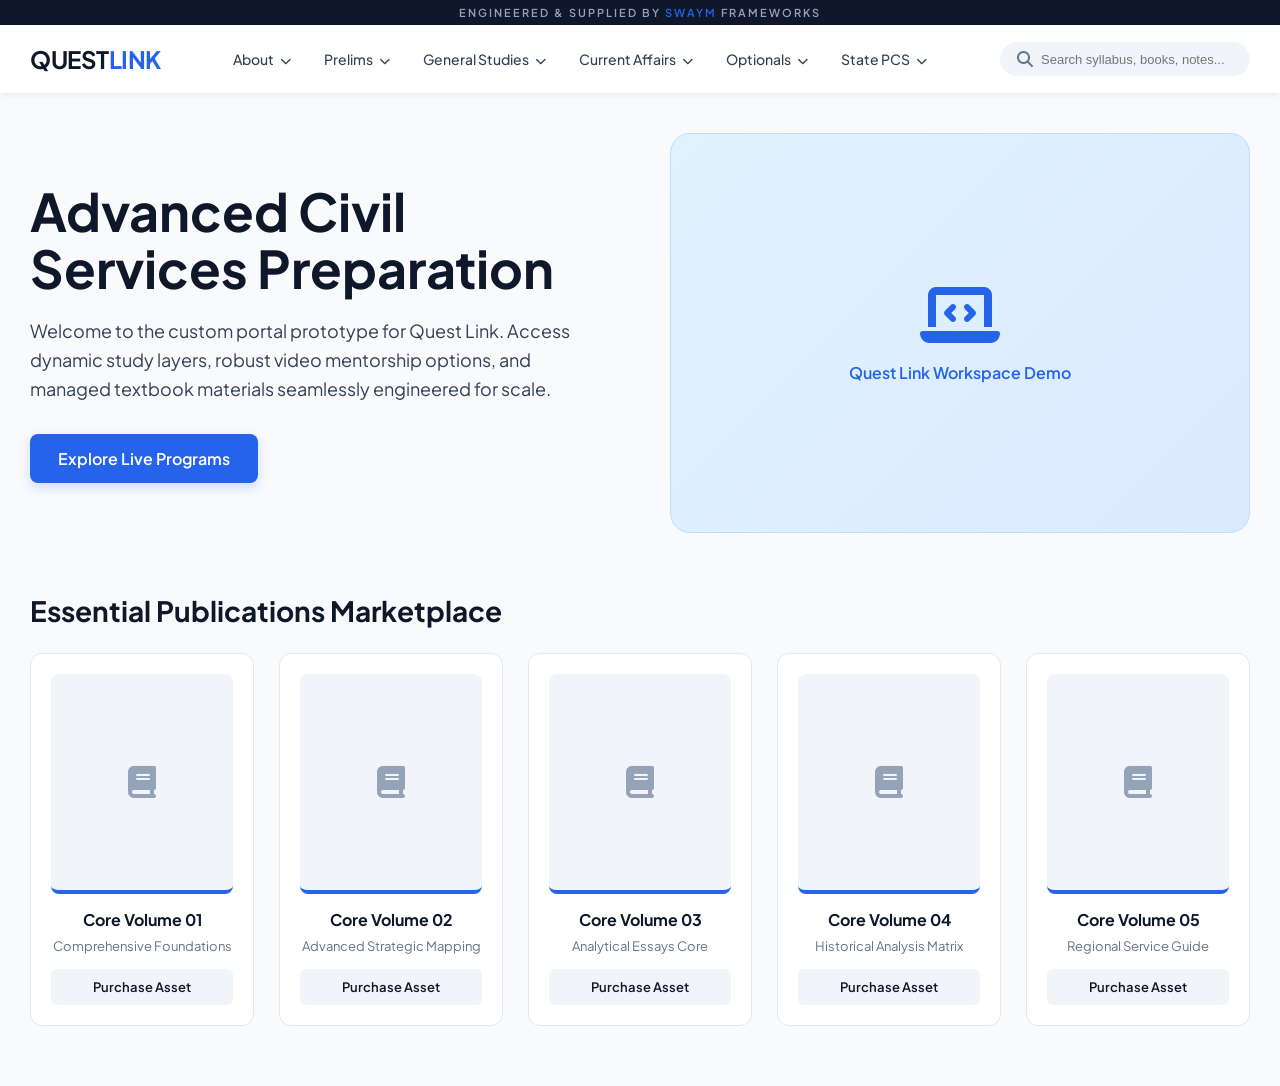
==== index.html @ db7b1d93 "Rename index.html.html to index.html" ====
<!DOCTYPE html>
<html lang="en">
<head>
<meta charset="UTF-8">
<meta name="viewport" content="width=device-width, initial-scale=1.0">
<title>Quest Link - Interactive Live Demo</title>
<link href="https://fonts.googleapis.com/css2?family=Plus+Jakarta+Sans:wght@400;500;600;700&display=swap" rel="stylesheet">
<link rel="stylesheet" href="https://cdnjs.cloudflare.com/ajax/libs/font-awesome/6.5.1/css/all.min.css">
<style>

        /* CORE RESET & THEMING */

        * { box-sizing: border-box; margin: 0; padding: 0; }

        :root {

            --primary: #2563eb;

            --primary-dark: #1d4ed8;

            --slate-900: #0f172a;

            --slate-700: #334155;

            --slate-100: #f1f5f9;

            --white: #ffffff;

        }

        body {

            font-family: 'Plus Jakarta Sans', sans-serif;

            background-color: #f8fafc;

            color: var(--slate-700);

            min-height: 100vh;

        }

        /* TOP AGENCY WATERMARK */

        .agency-badge {

            background-color: var(--slate-900);

            color: #94a3b8;

            font-size: 11px;

            text-align: center;

            padding: 6px 0;

            letter-spacing: 2px;

            text-transform: uppercase;

            font-weight: 600;

        }

        .agency-badge span { color: var(--primary); }

        /* HEADER & NAVIGATION */

        header {

            background-color: var(--white);

            box-shadow: 0 4px 6px -1px rgba(0,0,0,0.05);

            position: sticky;

            top: 0;

            z-index: 1000;

        }

        .header-main {

            max-width: 1400px;

            margin: 0 auto;

            padding: 15px 30px;

            display: flex;

            align-items: center;

            justify-content: space-between;

        }

        .logo {

            font-size: 24px;

            font-weight: 700;

            color: var(--slate-900);

            letter-spacing: -0.5px;

        }

        .logo span { color: var(--primary); }

        /* DROPDOWN NAVIGATION MENU */

        nav { display: flex; gap: 5px; }

        .nav-item {

            position: relative;

            padding: 10px 14px;

            cursor: pointer;

            font-weight: 500;

            font-size: 14px;

            color: var(--slate-700);

            border-radius: 6px;

            transition: all 0.2s;

        }

        .nav-item:hover {

            background-color: var(--slate-100);

            color: var(--primary);

        }

        .nav-item i { font-size: 11px; margin-left: 4px; }

        /* Dropdown Box */

        .dropdown {

            position: absolute;

            top: 100%;

            left: 0;

            background-color: var(--white);

            border: 1px solid #e2e8f0;

            border-radius: 8px;

            box-shadow: 0 10px 15px -3px rgba(0,0,0,0.1);

            min-width: 220px;

            padding: 10px 0;

            display: none;

            opacity: 0;

            transform: translateY(10px);

            transition: opacity 0.2s, transform 0.2s;

        }

        .nav-item:hover .dropdown {

            display: block;

            opacity: 1;

            transform: translateY(0);

        }

        .dropdown a {

            display: block;

            padding: 8px 20px;

            color: var(--slate-700);

            text-decoration: none;

            font-size: 13.5px;

            transition: background 0.2s;

        }

        .dropdown a:hover {

            background-color: var(--slate-100);

            color: var(--primary);

        }

        /* HEAD SEARCH BAR */

        .search-box {

            display: flex;

            align-items: center;

            background-color: var(--slate-100);

            padding: 8px 16px;

            border-radius: 20px;

            width: 250px;

            border: 1px solid transparent;

            transition: all 0.2s;

        }

        .search-box:focus-within {

            background-color: var(--white);

            border-color: var(--primary);

            box-shadow: 0 0 0 3px rgba(37,99,235,0.1);

        }

        .search-box input {

            border: none;

            background: transparent;

            outline: none;

            width: 100%;

            font-size: 13px;

            margin-left: 8px;

        }

        /* HERO EXPLORATION SECTION */

        .hero {

            max-width: 1400px;

            margin: 40px auto;

            padding: 0 30px;

            display: grid;

            grid-template-columns: 1fr 1fr;

            gap: 60px;

            align-items: center;

        }

        .hero-text h1 {

            font-size: 52px;

            color: var(--slate-900);

            line-height: 1.1;

            margin-bottom: 20px;

        }

        .hero-text p {

            font-size: 18px;

            line-height: 1.6;

            margin-bottom: 30px;

        }

        .cta-btn {

            display: inline-block;

            background-color: var(--primary);

            color: var(--white);

            padding: 14px 28px;

            border-radius: 8px;

            text-decoration: none;

            font-weight: 600;

            box-shadow: 0 4px 12px rgba(37,99,235,0.2);

            transition: all 0.2s;

        }

        .cta-btn:hover {

            background-color: var(--primary-dark);

            transform: translateY(-2px);

        }

        .hero-visual {

            background: linear-gradient(135deg, #e0f2fe 0%, #dbeafe 100%);

            height: 400px;

            border-radius: 20px;

            display: flex;

            align-items: center;

            justify-content: center;

            border: 1px solid #bfdbfe;

        }

        /* BOOKS INVENTORY GRID */

        .section-title {

            max-width: 1400px;

            margin: 60px auto 25px auto;

            padding: 0 30px;

            font-size: 28px;

            color: var(--slate-900);

        }

        .books-grid {

            max-width: 1400px;

            margin: 0 auto 60px auto;

            padding: 0 30px;

            display: grid;

            grid-template-columns: repeat(5, 1fr);

            gap: 25px;

        }

        .book-card {

            background-color: var(--white);

            border: 1px solid #e2e8f0;

            border-radius: 12px;

            padding: 20px;

            text-align: center;

            transition: transform 0.2s, box-shadow 0.2s;

        }

        .book-card:hover {

            transform: translateY(-5px);

            box-shadow: 0 10px 20px rgba(0,0,0,0.05);

        }

        .book-cover-placeholder {

            background-color: var(--slate-100);

            height: 220px;

            border-radius: 8px;

            margin-bottom: 15px;

            display: flex;

            align-items: center;

            justify-content: center;

            color: #94a3b8;

            font-size: 32px;

            border-bottom: 4px solid var(--primary);

        }

        .book-card h3 { font-size: 16px; color: var(--slate-900); margin-bottom: 8px; }

        .book-card p { font-size: 13px; color: #64748b; margin-bottom: 15px; }

        .buy-btn {

            display: block;

            width: 100%;

            background-color: var(--slate-100);

            color: var(--slate-900);

            padding: 10px 0;

            border-radius: 6px;

            text-decoration: none;

            font-weight: 600;

            font-size: 13px;

            transition: all 0.2s;

        }

        .buy-btn:hover {

            background-color: var(--primary);

            color: var(--white);

        }
</style>
</head>
<body>
<div class="agency-badge">Engineered & Supplied by <span>SWAYM</span> Frameworks</div>
<header>
<div class="header-main">
<div class="logo">QUEST<span>LINK</span></div>
<nav>
<div class="nav-item">About <i class="fa-solid fa-chevron-down"></i>
<div class="dropdown">
<a href="#">Philosophy</a>
<a href="#">Vision</a>
<a href="#">Our Team</a>
<a href="#">Careers</a>
</div>
</div>
<div class="nav-item">Prelims <i class="fa-solid fa-chevron-down"></i>
<div class="dropdown">
<a href="#">Syllabus & Strategy</a>
<a href="#">Indian Polity</a>
<a href="#">Indian Economy</a>
<a href="#">Indian History</a>
<a href="#">Art & Culture</a>
</div>
</div>
<div class="nav-item">General Studies <i class="fa-solid fa-chevron-down"></i>
<div class="dropdown">
<a href="#">Syllabus Map</a>
<a href="#">GS Paper 1</a>
<a href="#">GS Paper 2</a>
<a href="#">GS Paper 3</a>
<a href="#">GS Paper 4</a>
</div>
</div>
<div class="nav-item">Current Affairs <i class="fa-solid fa-chevron-down"></i>
<div class="dropdown">
<a href="#">The Examined Perspective</a>
</div>
</div>
<div class="nav-item">Optionals <i class="fa-solid fa-chevron-down"></i>
<div class="dropdown">
<a href="#">PSIR Module</a>
</div>
</div>
<div class="nav-item">State PCS <i class="fa-solid fa-chevron-down"></i>
<div class="dropdown">
<a href="#">Bihar Special</a>
</div>
</div>
</nav>
<div class="search-box">
<i class="fa-solid fa-magnifying-glass" style="color: #64748b;"></i>
<input type="text" placeholder="Search syllabus, books, notes...">
</div>
</div>
</header>
<section class="hero">
<div class="hero-text">
<h1>Advanced Civil Services Preparation</h1>
<p>Welcome to the custom portal prototype for Quest Link. Access dynamic study layers, robust video mentorship options, and managed textbook materials seamlessly engineered for scale.</p>
<a href="#" class="cta-btn">Explore Live Programs</a>
</div>
<div class="hero-visual">
<div style="text-align: center; color: var(--primary);">
<i class="fa-solid fa-laptop-code" style="font-size: 64px; margin-bottom: 15px;"></i>
<p style="font-weight: 600; font-size: 16px;">Quest Link Workspace Demo</p>
</div>
</div>
</section>
<h2 class="section-title">Essential Publications Marketplace</h2>
<section class="books-grid">
<div class="book-card">
<div class="book-cover-placeholder"><i class="fa-solid fa-book"></i></div>
<h3>Core Volume 01</h3>
<p>Comprehensive Foundations</p>
<a href="#" class="buy-btn">Purchase Asset</a>
</div>
<div class="book-card">
<div class="book-cover-placeholder"><i class="fa-solid fa-book"></i></div>
<h3>Core Volume 02</h3>
<p>Advanced Strategic Mapping</p>
<a href="#" class="buy-btn">Purchase Asset</a>
</div>
<div class="book-card">
<div class="book-cover-placeholder"><i class="fa-solid fa-book"></i></div>
<h3>Core Volume 03</h3>
<p>Analytical Essays Core</p>
<a href="#" class="buy-btn">Purchase Asset</a>
</div>
<div class="book-card">
<div class="book-cover-placeholder"><i class="fa-solid fa-book"></i></div>
<h3>Core Volume 04</h3>
<p>Historical Analysis Matrix</p>
<a href="#" class="buy-btn">Purchase Asset</a>
</div>
<div class="book-card">
<div class="book-cover-placeholder"><i class="fa-solid fa-book"></i></div>
<h3>Core Volume 05</h3>
<p>Regional Service Guide</p>
<a href="#" class="buy-btn">Purchase Asset</a>
</div>
</section>
</body>
</html>
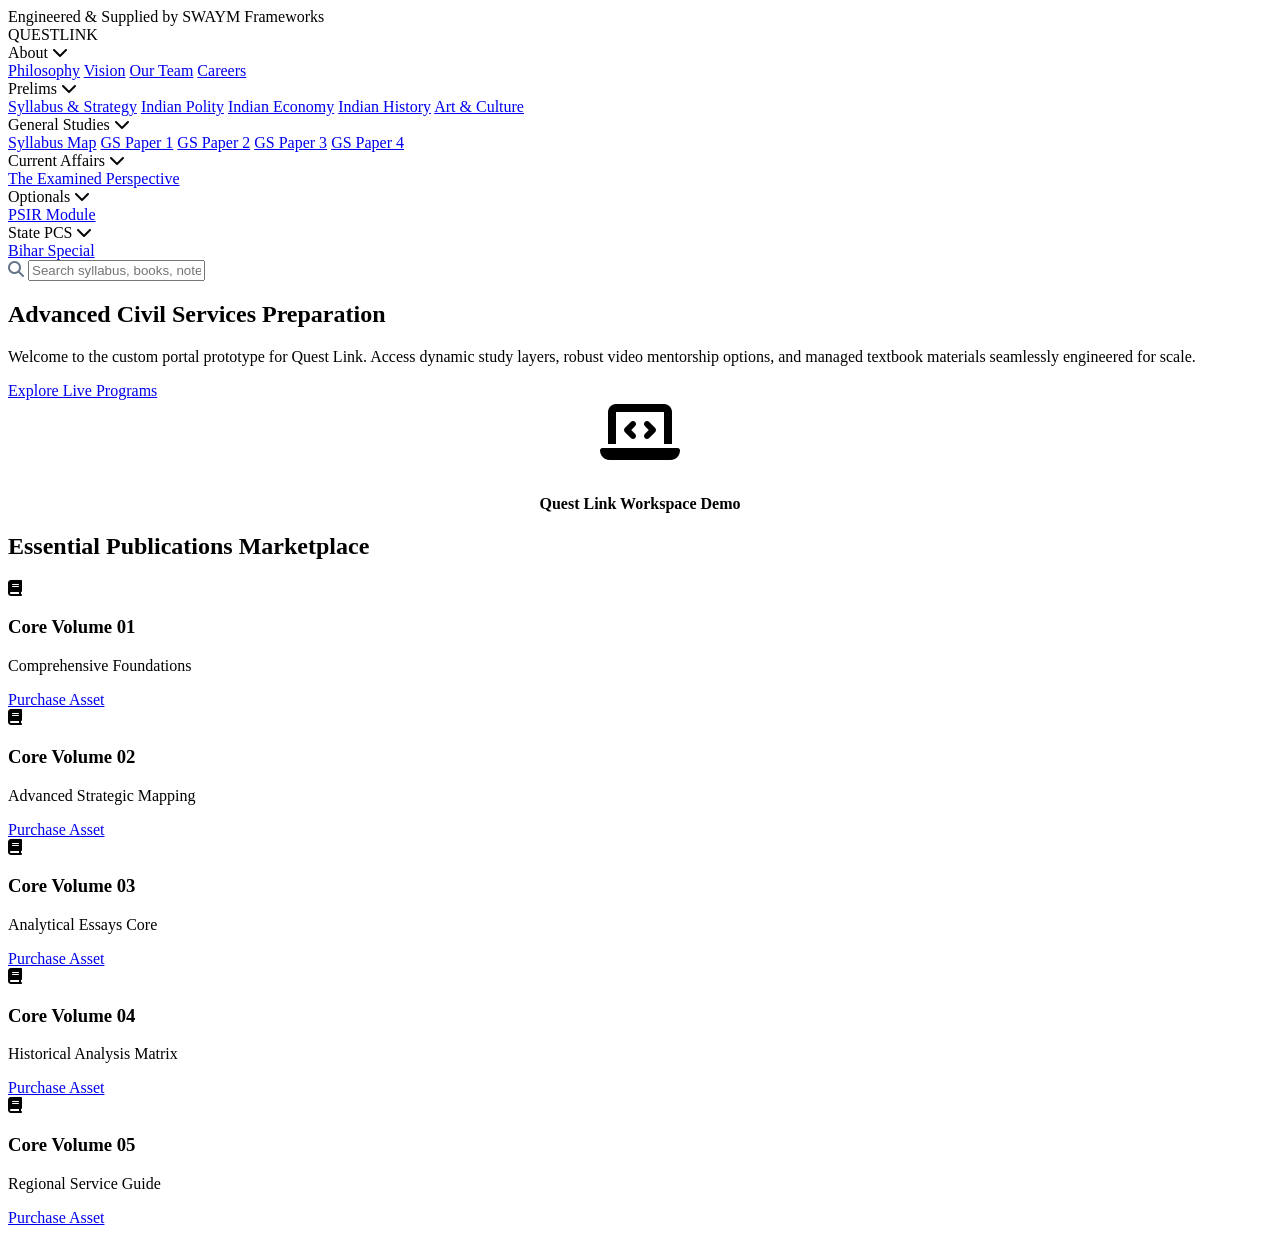
==== commit 6545f9fb: "Update index.html" ====
--- a/index.html
+++ b/index.html
@@ -1,569 +1,119 @@
 <!DOCTYPE html>
 <html lang="en">
 <head>
-<meta charset="UTF-8">
-<meta name="viewport" content="width=device-width, initial-scale=1.0">
-<title>Quest Link - Interactive Live Demo</title>
-<link href="https://fonts.googleapis.com/css2?family=Plus+Jakarta+Sans:wght@400;500;600;700&display=swap" rel="stylesheet">
-<link rel="stylesheet" href="https://cdnjs.cloudflare.com/ajax/libs/font-awesome/6.5.1/css/all.min.css">
-<style>
-
-        /* CORE RESET & THEMING */
-
-        * { box-sizing: border-box; margin: 0; padding: 0; }
-
-        :root {
-
-            --primary: #2563eb;
-
-            --primary-dark: #1d4ed8;
-
-            --slate-900: #0f172a;
-
-            --slate-700: #334155;
-
-            --slate-100: #f1f5f9;
-
-            --white: #ffffff;
-
-        }
-
-        body {
-
-            font-family: 'Plus Jakarta Sans', sans-serif;
-
-            background-color: #f8fafc;
-
-            color: var(--slate-700);
-
-            min-height: 100vh;
-
-        }
-
-        /* TOP AGENCY WATERMARK */
-
-        .agency-badge {
-
-            background-color: var(--slate-900);
-
-            color: #94a3b8;
-
-            font-size: 11px;
-
-            text-align: center;
-
-            padding: 6px 0;
-
-            letter-spacing: 2px;
-
-            text-transform: uppercase;
-
-            font-weight: 600;
-
-        }
-
-        .agency-badge span { color: var(--primary); }
-
-        /* HEADER & NAVIGATION */
-
-        header {
-
-            background-color: var(--white);
-
-            box-shadow: 0 4px 6px -1px rgba(0,0,0,0.05);
-
-            position: sticky;
-
-            top: 0;
-
-            z-index: 1000;
-
-        }
-
-        .header-main {
-
-            max-width: 1400px;
-
-            margin: 0 auto;
-
-            padding: 15px 30px;
-
-            display: flex;
-
-            align-items: center;
-
-            justify-content: space-between;
-
-        }
-
-        .logo {
-
-            font-size: 24px;
-
-            font-weight: 700;
-
-            color: var(--slate-900);
-
-            letter-spacing: -0.5px;
-
-        }
-
-        .logo span { color: var(--primary); }
-
-        /* DROPDOWN NAVIGATION MENU */
-
-        nav { display: flex; gap: 5px; }
-
-        .nav-item {
-
-            position: relative;
-
-            padding: 10px 14px;
-
-            cursor: pointer;
-
-            font-weight: 500;
-
-            font-size: 14px;
-
-            color: var(--slate-700);
-
-            border-radius: 6px;
-
-            transition: all 0.2s;
-
-        }
-
-        .nav-item:hover {
-
-            background-color: var(--slate-100);
-
-            color: var(--primary);
-
-        }
-
-        .nav-item i { font-size: 11px; margin-left: 4px; }
-
-        /* Dropdown Box */
-
-        .dropdown {
-
-            position: absolute;
-
-            top: 100%;
-
-            left: 0;
-
-            background-color: var(--white);
-
-            border: 1px solid #e2e8f0;
-
-            border-radius: 8px;
-
-            box-shadow: 0 10px 15px -3px rgba(0,0,0,0.1);
-
-            min-width: 220px;
-
-            padding: 10px 0;
-
-            display: none;
-
-            opacity: 0;
-
-            transform: translateY(10px);
-
-            transition: opacity 0.2s, transform 0.2s;
-
-        }
-
-        .nav-item:hover .dropdown {
-
-            display: block;
-
-            opacity: 1;
-
-            transform: translateY(0);
-
-        }
-
-        .dropdown a {
-
-            display: block;
-
-            padding: 8px 20px;
-
-            color: var(--slate-700);
-
-            text-decoration: none;
-
-            font-size: 13.5px;
-
-            transition: background 0.2s;
-
-        }
-
-        .dropdown a:hover {
-
-            background-color: var(--slate-100);
-
-            color: var(--primary);
-
-        }
-
-        /* HEAD SEARCH BAR */
-
-        .search-box {
-
-            display: flex;
-
-            align-items: center;
-
-            background-color: var(--slate-100);
-
-            padding: 8px 16px;
-
-            border-radius: 20px;
-
-            width: 250px;
-
-            border: 1px solid transparent;
-
-            transition: all 0.2s;
-
-        }
-
-        .search-box:focus-within {
-
-            background-color: var(--white);
-
-            border-color: var(--primary);
-
-            box-shadow: 0 0 0 3px rgba(37,99,235,0.1);
-
-        }
-
-        .search-box input {
-
-            border: none;
-
-            background: transparent;
-
-            outline: none;
-
-            width: 100%;
-
-            font-size: 13px;
-
-            margin-left: 8px;
-
-        }
-
-        /* HERO EXPLORATION SECTION */
-
-        .hero {
-
-            max-width: 1400px;
-
-            margin: 40px auto;
-
-            padding: 0 30px;
-
-            display: grid;
-
-            grid-template-columns: 1fr 1fr;
-
-            gap: 60px;
-
-            align-items: center;
-
-        }
-
-        .hero-text h1 {
-
-            font-size: 52px;
-
-            color: var(--slate-900);
-
-            line-height: 1.1;
-
-            margin-bottom: 20px;
-
-        }
-
-        .hero-text p {
-
-            font-size: 18px;
-
-            line-height: 1.6;
-
-            margin-bottom: 30px;
-
-        }
-
-        .cta-btn {
-
-            display: inline-block;
-
-            background-color: var(--primary);
-
-            color: var(--white);
-
-            padding: 14px 28px;
-
-            border-radius: 8px;
-
-            text-decoration: none;
-
-            font-weight: 600;
-
-            box-shadow: 0 4px 12px rgba(37,99,235,0.2);
-
-            transition: all 0.2s;
-
-        }
-
-        .cta-btn:hover {
-
-            background-color: var(--primary-dark);
-
-            transform: translateY(-2px);
-
-        }
-
-        .hero-visual {
-
-            background: linear-gradient(135deg, #e0f2fe 0%, #dbeafe 100%);
-
-            height: 400px;
-
-            border-radius: 20px;
-
-            display: flex;
-
-            align-items: center;
-
-            justify-content: center;
-
-            border: 1px solid #bfdbfe;
-
-        }
-
-        /* BOOKS INVENTORY GRID */
-
-        .section-title {
-
-            max-width: 1400px;
-
-            margin: 60px auto 25px auto;
-
-            padding: 0 30px;
-
-            font-size: 28px;
-
-            color: var(--slate-900);
-
-        }
-
-        .books-grid {
-
-            max-width: 1400px;
-
-            margin: 0 auto 60px auto;
-
-            padding: 0 30px;
-
-            display: grid;
-
-            grid-template-columns: repeat(5, 1fr);
-
-            gap: 25px;
-
-        }
-
-        .book-card {
-
-            background-color: var(--white);
-
-            border: 1px solid #e2e8f0;
-
-            border-radius: 12px;
-
-            padding: 20px;
-
-            text-align: center;
-
-            transition: transform 0.2s, box-shadow 0.2s;
-
-        }
-
-        .book-card:hover {
-
-            transform: translateY(-5px);
-
-            box-shadow: 0 10px 20px rgba(0,0,0,0.05);
-
-        }
-
-        .book-cover-placeholder {
-
-            background-color: var(--slate-100);
-
-            height: 220px;
-
-            border-radius: 8px;
-
-            margin-bottom: 15px;
-
-            display: flex;
-
-            align-items: center;
-
-            justify-content: center;
-
-            color: #94a3b8;
-
-            font-size: 32px;
-
-            border-bottom: 4px solid var(--primary);
-
-        }
-
-        .book-card h3 { font-size: 16px; color: var(--slate-900); margin-bottom: 8px; }
-
-        .book-card p { font-size: 13px; color: #64748b; margin-bottom: 15px; }
-
-        .buy-btn {
-
-            display: block;
-
-            width: 100%;
-
-            background-color: var(--slate-100);
-
-            color: var(--slate-900);
-
-            padding: 10px 0;
-
-            border-radius: 6px;
-
-            text-decoration: none;
-
-            font-weight: 600;
-
-            font-size: 13px;
-
-            transition: all 0.2s;
-
-        }
-
-        .buy-btn:hover {
-
-            background-color: var(--primary);
-
-            color: var(--white);
-
-        }
-</style>
+    <meta charset="UTF-8">
+    <meta name="viewport" content="width=device-width, initial-scale=1.0">
+    <title>Quest Link - Interactive Live Demo</title>
+    <link href="https://fonts.googleapis.com/css2?family=Plus+Jakarta+Sans:wght@400;500;600;700&display=swap" rel="stylesheet">
+    <link rel="stylesheet" href="https://cdnjs.cloudflare.com/ajax/libs/font-awesome/6.5.1/css/all.min.css">
+    <link rel="stylesheet" href="style.css">
 </head>
 <body>
-<div class="agency-badge">Engineered & Supplied by <span>SWAYM</span> Frameworks</div>
-<header>
-<div class="header-main">
-<div class="logo">QUEST<span>LINK</span></div>
-<nav>
-<div class="nav-item">About <i class="fa-solid fa-chevron-down"></i>
-<div class="dropdown">
-<a href="#">Philosophy</a>
-<a href="#">Vision</a>
-<a href="#">Our Team</a>
-<a href="#">Careers</a>
-</div>
-</div>
-<div class="nav-item">Prelims <i class="fa-solid fa-chevron-down"></i>
-<div class="dropdown">
-<a href="#">Syllabus & Strategy</a>
-<a href="#">Indian Polity</a>
-<a href="#">Indian Economy</a>
-<a href="#">Indian History</a>
-<a href="#">Art & Culture</a>
-</div>
-</div>
-<div class="nav-item">General Studies <i class="fa-solid fa-chevron-down"></i>
-<div class="dropdown">
-<a href="#">Syllabus Map</a>
-<a href="#">GS Paper 1</a>
-<a href="#">GS Paper 2</a>
-<a href="#">GS Paper 3</a>
-<a href="#">GS Paper 4</a>
-</div>
-</div>
-<div class="nav-item">Current Affairs <i class="fa-solid fa-chevron-down"></i>
-<div class="dropdown">
-<a href="#">The Examined Perspective</a>
-</div>
-</div>
-<div class="nav-item">Optionals <i class="fa-solid fa-chevron-down"></i>
-<div class="dropdown">
-<a href="#">PSIR Module</a>
-</div>
-</div>
-<div class="nav-item">State PCS <i class="fa-solid fa-chevron-down"></i>
-<div class="dropdown">
-<a href="#">Bihar Special</a>
-</div>
-</div>
-</nav>
-<div class="search-box">
-<i class="fa-solid fa-magnifying-glass" style="color: #64748b;"></i>
-<input type="text" placeholder="Search syllabus, books, notes...">
-</div>
-</div>
-</header>
-<section class="hero">
-<div class="hero-text">
-<h1>Advanced Civil Services Preparation</h1>
-<p>Welcome to the custom portal prototype for Quest Link. Access dynamic study layers, robust video mentorship options, and managed textbook materials seamlessly engineered for scale.</p>
-<a href="#" class="cta-btn">Explore Live Programs</a>
-</div>
-<div class="hero-visual">
-<div style="text-align: center; color: var(--primary);">
-<i class="fa-solid fa-laptop-code" style="font-size: 64px; margin-bottom: 15px;"></i>
-<p style="font-weight: 600; font-size: 16px;">Quest Link Workspace Demo</p>
-</div>
-</div>
-</section>
-<h2 class="section-title">Essential Publications Marketplace</h2>
-<section class="books-grid">
-<div class="book-card">
-<div class="book-cover-placeholder"><i class="fa-solid fa-book"></i></div>
-<h3>Core Volume 01</h3>
-<p>Comprehensive Foundations</p>
-<a href="#" class="buy-btn">Purchase Asset</a>
-</div>
-<div class="book-card">
-<div class="book-cover-placeholder"><i class="fa-solid fa-book"></i></div>
-<h3>Core Volume 02</h3>
-<p>Advanced Strategic Mapping</p>
-<a href="#" class="buy-btn">Purchase Asset</a>
-</div>
-<div class="book-card">
-<div class="book-cover-placeholder"><i class="fa-solid fa-book"></i></div>
-<h3>Core Volume 03</h3>
-<p>Analytical Essays Core</p>
-<a href="#" class="buy-btn">Purchase Asset</a>
-</div>
-<div class="book-card">
-<div class="book-cover-placeholder"><i class="fa-solid fa-book"></i></div>
-<h3>Core Volume 04</h3>
-<p>Historical Analysis Matrix</p>
-<a href="#" class="buy-btn">Purchase Asset</a>
-</div>
-<div class="book-card">
-<div class="book-cover-placeholder"><i class="fa-solid fa-book"></i></div>
-<h3>Core Volume 05</h3>
-<p>Regional Service Guide</p>
-<a href="#" class="buy-btn">Purchase Asset</a>
-</div>
-</section>
+
+    <div class="agency-badge">Engineered & Supplied by <span>SWAYM</span> Frameworks</div>
+
+    <header>
+        <div class="header-main">
+            <div class="logo">QUEST<span>LINK</span></div>
+            
+            <nav>
+                <div class="nav-item">About <i class="fa-solid fa-chevron-down"></i>
+                    <div class="dropdown">
+                        <a href="#">Philosophy</a>
+                        <a href="#">Vision</a>
+                        <a href="#">Our Team</a>
+                        <a href="#">Careers</a>
+                    </div>
+                </div>
+                <div class="nav-item">Prelims <i class="fa-solid fa-chevron-down"></i>
+                    <div class="dropdown">
+                        <a href="#">Syllabus & Strategy</a>
+                        <a href="#">Indian Polity</a>
+                        <a href="#">Indian Economy</a>
+                        <a href="#">Indian History</a>
+                        <a href="#">Art & Culture</a>
+                    </div>
+                </div>
+                <div class="nav-item">General Studies <i class="fa-solid fa-chevron-down"></i>
+                    <div class="dropdown">
+                        <a href="#">Syllabus Map</a>
+                        <a href="#">GS Paper 1</a>
+                        <a href="#">GS Paper 2</a>
+                        <a href="#">GS Paper 3</a>
+                        <a href="#">GS Paper 4</a>
+                    </div>
+                </div>
+                <div class="nav-item">Current Affairs <i class="fa-solid fa-chevron-down"></i>
+                    <div class="dropdown">
+                        <a href="#">The Examined Perspective</a>
+                    </div>
+                </div>
+                <div class="nav-item">Optionals <i class="fa-solid fa-chevron-down"></i>
+                    <div class="dropdown">
+                        <a href="#">PSIR Module</a>
+                    </div>
+                </div>
+                <div class="nav-item">State PCS <i class="fa-solid fa-chevron-down"></i>
+                    <div class="dropdown">
+                        <a href="#">Bihar Special</a>
+                    </div>
+                </div>
+            </nav>
+
+            <div class="search-box">
+                <i class="fa-solid fa-magnifying-glass" style="color: #64748b;"></i>
+                <input type="text" placeholder="Search syllabus, books, notes...">
+            </div>
+        </div>
+    </header>
+
+    <section class="hero">
+        <div class="hero-text">
+            <h1>Advanced Civil Services Preparation</h1>
+            <p>Welcome to the custom portal prototype for Quest Link. Access dynamic study layers, robust video mentorship options, and managed textbook materials seamlessly engineered for scale.</p>
+            <a href="#" class="cta-btn">Explore Live Programs</a>
+        </div>
+        <div class="hero-visual">
+            <div style="text-align: center; color: var(--primary);">
+                <i class="fa-solid fa-laptop-code" style="font-size: 64px; margin-bottom: 15px;"></i>
+                <p style="font-weight: 600; font-size: 16px;">Quest Link Workspace Demo</p>
+            </div>
+        </div>
+    </section>
+
+    <h2 class="section-title">Essential Publications Marketplace</h2>
+    <section class="books-grid">
+        <div class="book-card">
+            <div class="book-cover-placeholder"><i class="fa-solid fa-book"></i></div>
+            <h3>Core Volume 01</h3>
+            <p>Comprehensive Foundations</p>
+            <a href="#" class="buy-btn">Purchase Asset</a>
+        </div>
+        <div class="book-card">
+            <div class="book-cover-placeholder"><i class="fa-solid fa-book"></i></div>
+            <h3>Core Volume 02</h3>
+            <p>Advanced Strategic Mapping</p>
+            <a href="#" class="buy-btn">Purchase Asset</a>
+        </div>
+        <div class="book-card">
+            <div class="book-cover-placeholder"><i class="fa-solid fa-book"></i></div>
+            <h3>Core Volume 03</h3>
+            <p>Analytical Essays Core</p>
+            <a href="#" class="buy-btn">Purchase Asset</a>
+        </div>
+        <div class="book-card">
+            <div class="book-cover-placeholder"><i class="fa-solid fa-book"></i></div>
+            <h3>Core Volume 04</h3>
+            <p>Historical Analysis Matrix</p>
+            <a href="#" class="buy-btn">Purchase Asset</a>
+        </div>
+        <div class="book-card">
+            <div class="book-cover-placeholder"><i class="fa-solid fa-book"></i></div>
+            <h3>Core Volume 05</h3>
+            <p>Regional Service Guide</p>
+            <a href="#" class="buy-btn">Purchase Asset</a>
+        </div>
+    </section>
+
 </body>
 </html>
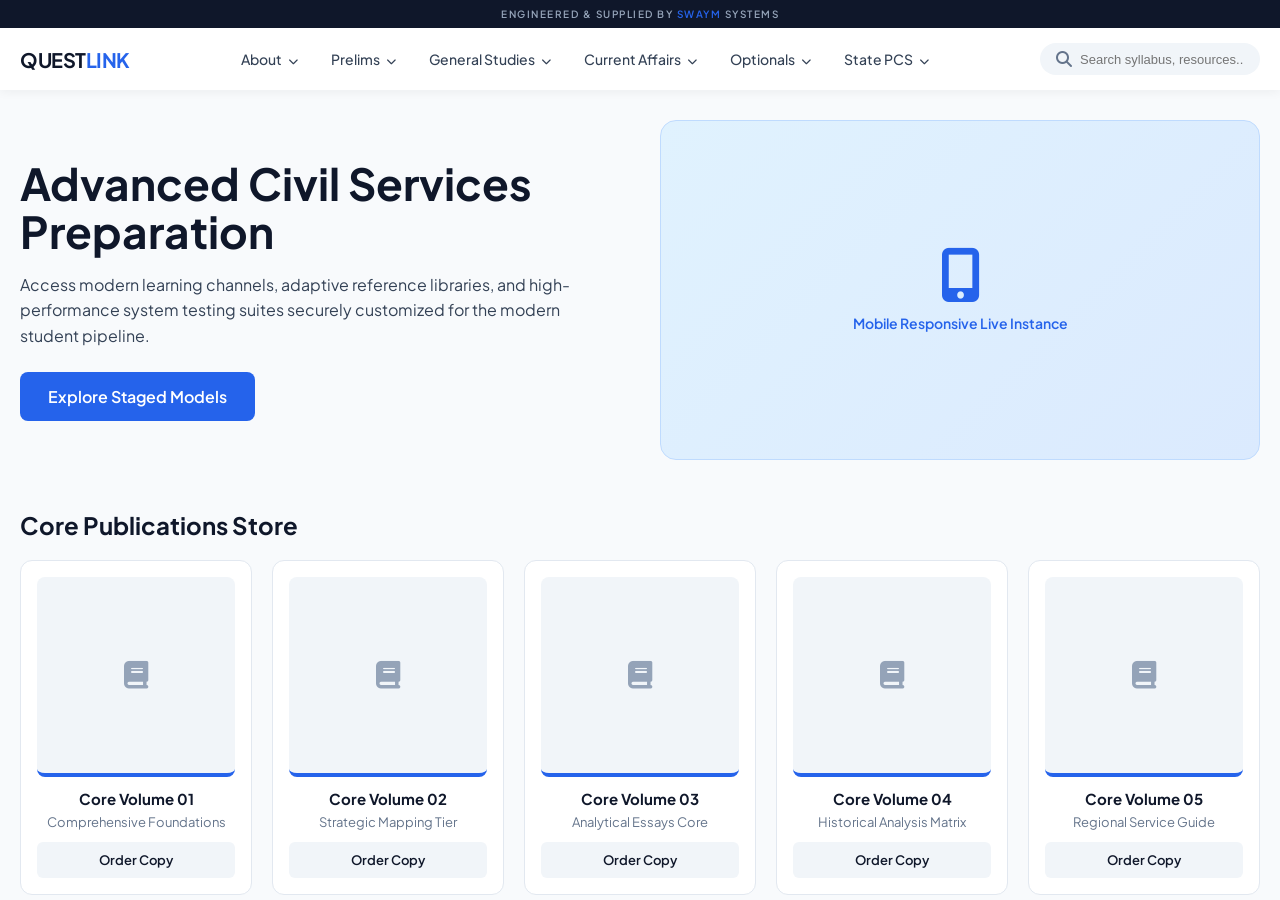
==== commit f451399b: "Update index.html" ====
--- a/index.html
+++ b/index.html
@@ -2,21 +2,300 @@
 <html lang="en">
 <head>
     <meta charset="UTF-8">
-    <meta name="viewport" content="width=device-width, initial-scale=1.0">
-    <title>Quest Link - Interactive Live Demo</title>
+    <meta name="viewport" content="width=device-width, initial-scale=1.0, maximum-scale=1.0, user-scalable=no">
+    <title>Quest Link - Mobile Optimized Demo</title>
     <link href="https://fonts.googleapis.com/css2?family=Plus+Jakarta+Sans:wght@400;500;600;700&display=swap" rel="stylesheet">
     <link rel="stylesheet" href="https://cdnjs.cloudflare.com/ajax/libs/font-awesome/6.5.1/css/all.min.css">
-    <link rel="stylesheet" href="style.css">
+    
+    <style>
+        /* CORE RESET & FLOATING VARIABLES */
+        * { box-sizing: border-box; margin: 0; padding: 0; -webkit-tap-highlight-color: transparent; }
+        :root {
+            --primary: #2563eb;
+            --primary-dark: #1d4ed8;
+            --slate-900: #0f172a;
+            --slate-700: #334155;
+            --slate-100: #f1f5f9;
+            --white: #ffffff;
+        }
+
+        body {
+            font-family: 'Plus Jakarta Sans', sans-serif;
+            background-color: #f8fafc;
+            color: var(--slate-700);
+            min-height: 100vh;
+            overflow-x: hidden;
+        }
+
+        /* SIGNATURE BRANDING HEADER BLOCK */
+        .agency-badge {
+            background-color: var(--slate-900);
+            color: #94a3b8;
+            font-size: 10px;
+            text-align: center;
+            padding: 8px 10px;
+            letter-spacing: 1.5px;
+            text-transform: uppercase;
+            font-weight: 600;
+            position: relative;
+            z-index: 2000;
+        }
+        .agency-badge span { color: var(--primary); }
+
+        /* HEADER FRAME */
+        header {
+            background-color: var(--white);
+            box-shadow: 0 2px 10px rgba(0,0,0,0.05);
+            position: sticky;
+            top: 0;
+            z-index: 1000;
+        }
+
+        .header-main {
+            max-width: 1400px;
+            margin: 0 auto;
+            padding: 12px 20px;
+            display: flex;
+            align-items: center;
+            justify-content: space-between;
+        }
+
+        .logo {
+            font-size: 20px;
+            font-weight: 700;
+            color: var(--slate-900);
+            letter-spacing: -0.5px;
+            z-index: 1100;
+        }
+        .logo span { color: var(--primary); }
+
+        /* MOBILE HAMBURGER NAVIGATION SYSTEM */
+        .menu-toggle {
+            display: none;
+            font-size: 22px;
+            color: var(--slate-900);
+            cursor: pointer;
+            z-index: 1100;
+        }
+
+        nav { display: flex; gap: 5px; }
+
+        .nav-item {
+            position: relative;
+            padding: 10px 14px;
+            cursor: pointer;
+            font-weight: 500;
+            font-size: 14px;
+            color: var(--slate-700);
+            border-radius: 6px;
+            transition: all 0.2s;
+        }
+
+        .nav-item:hover {
+            background-color: var(--slate-100);
+            color: var(--primary);
+        }
+
+        .nav-item i { font-size: 10px; margin-left: 4px; transition: transform 0.2s; }
+
+        /* DROPDOWN FRAMEWORKS */
+        .dropdown {
+            position: absolute;
+            top: 100%;
+            left: 0;
+            background-color: var(--white);
+            border: 1px solid #e2e8f0;
+            border-radius: 8px;
+            box-shadow: 0 10px 15px -3px rgba(0,0,0,0.1);
+            min-width: 220px;
+            padding: 8px 0;
+            display: none;
+        }
+
+        .nav-item:hover .dropdown { display: block; }
+
+        .dropdown a {
+            display: block;
+            padding: 9px 20px;
+            color: var(--slate-700);
+            text-decoration: none;
+            font-size: 13.5px;
+        }
+
+        .dropdown a:hover { background-color: var(--slate-100); color: var(--primary); }
+
+        /* SEARCH INTERFACE ELEMENTS */
+        .search-box {
+            display: flex;
+            align-items: center;
+            background-color: var(--slate-100);
+            padding: 8px 16px;
+            border-radius: 20px;
+            width: 220px;
+        }
+
+        .search-box input {
+            border: none;
+            background: transparent;
+            outline: none;
+            width: 100%;
+            font-size: 13px;
+            margin-left: 8px;
+        }
+
+        /* HERO LAYOUT SPACE */
+        .hero {
+            max-width: 1400px;
+            margin: 30px auto;
+            padding: 0 20px;
+            display: grid;
+            grid-template-columns: 1fr 1fr;
+            gap: 40px;
+            align-items: center;
+        }
+
+        .hero-text h1 { font-size: 44px; color: var(--slate-900); line-height: 1.1; margin-bottom: 16px; }
+        .hero-text p { font-size: 16px; line-height: 1.6; margin-bottom: 24px; }
+
+        .cta-btn {
+            display: inline-block;
+            background-color: var(--primary);
+            color: var(--white);
+            padding: 14px 28px;
+            border-radius: 8px;
+            text-decoration: none;
+            font-weight: 600;
+            text-align: center;
+        }
+
+        .hero-visual {
+            background: linear-gradient(135deg, #e0f2fe 0%, #dbeafe 100%);
+            height: 340px;
+            border-radius: 16px;
+            display: flex;
+            align-items: center;
+            justify-content: center;
+            border: 1px solid #bfdbfe;
+        }
+
+        /* E-COMMERCE PRODUCTS CONTAINER */
+        .section-title { max-width: 1400px; margin: 50px auto 20px auto; padding: 0 20px; font-size: 24px; color: var(--slate-900); }
+        .books-grid { max-width: 1400px; margin: 0 auto 60px auto; padding: 0 20px; display: grid; grid-template-columns: repeat(5, 1fr); gap: 20px; }
+        
+        .book-card {
+            background-color: var(--white);
+            border: 1px solid #e2e8f0;
+            border-radius: 12px;
+            padding: 16px;
+            text-align: center;
+        }
+
+        .book-cover-placeholder {
+            background-color: var(--slate-100);
+            height: 200px;
+            border-radius: 8px;
+            margin-bottom: 12px;
+            display: flex;
+            align-items: center;
+            justify-content: center;
+            color: #94a3b8;
+            font-size: 28px;
+            border-bottom: 4px solid var(--primary);
+        }
+
+        .book-card h3 { font-size: 15px; color: var(--slate-900); margin-bottom: 6px; }
+        .book-card p { font-size: 13px; color: #64748b; margin-bottom: 12px; }
+        
+        .buy-btn {
+            display: block;
+            width: 100%;
+            background-color: var(--slate-100);
+            color: var(--slate-900);
+            padding: 10px 0;
+            border-radius: 6px;
+            text-decoration: none;
+            font-weight: 600;
+            font-size: 13px;
+        }
+
+        /* =========================================================
+           CRITICAL BREAKPOINT: SMARTPHONE ADAPTATION MATRIX (MAX 768PX)
+           ========================================================= */
+        @media (max-width: 768px) {
+            .menu-toggle { display: block; }
+            
+            /* Transforming Navigation into an App-Style Drawer */
+            nav {
+                position: fixed;
+                top: 0;
+                left: -100%;
+                width: 280px;
+                height: 100vh;
+                background-color: var(--white);
+                flex-direction: column;
+                padding: 80px 20px 20px 20px;
+                gap: 10px;
+                box-shadow: 4px 0 15px rgba(0,0,0,0.1);
+                transition: left 0.3s cubic-bezier(0.4, 0, 0.2, 1);
+                overflow-y: auto;
+                z-index: 1050;
+            }
+
+            /* Trigger state for opening mobile navbar drawer */
+            nav.active { left: 0; }
+
+            .nav-item {
+                width: 100%;
+                padding: 14px;
+                background-color: var(--slate-100);
+                display: flex;
+                flex-direction: column;
+                align-items: flex-start;
+            }
+
+            .nav-item i { float: right; margin-top: 5px; }
+
+            /* Mobile-friendly stack layouts for dropdown items */
+            .dropdown {
+                position: static;
+                box-shadow: none;
+                border: none;
+                width: 100%;
+                padding: 5px 0 0 10px;
+                background: transparent;
+                display: none;
+            }
+
+            .nav-item.open .dropdown { display: block; }
+            .nav-item.open i { transform: rotate(180deg); }
+
+            .search-box { width: 100%; margin-top: 15px; display: none; } /* Managed on mobile */
+
+            /* Stacking Content Layouts Vertically */
+            .hero { grid-template-columns: 1fr; gap: 30px; text-align: center; }
+            .hero-text h1 { font-size: 32px; }
+            .cta-btn { width: 100%; }
+
+            /* Shrinking Store Panels to a Readable Dual/Single Layout Stack */
+            .books-grid { grid-template-columns: 1fr; gap: 16px; }
+            .book-card { display: flex; text-align: left; align-items: center; gap: 16px; padding: 12px; }
+            .book-cover-placeholder { width: 90px; height: 90px; margin-bottom: 0; flex-shrink: 0; font-size: 20px; }
+            .book-info-mobile { flex-grow: 1; }
+            .buy-btn { width: auto; padding: 8px 16px; display: inline-block; margin-top: 6px; }
+        }
+    </style>
 </head>
 <body>
 
-    <div class="agency-badge">Engineered & Supplied by <span>SWAYM</span> Frameworks</div>
+    <div class="agency-badge">Engineered & Supplied by <span>SWAYM</span> Systems</div>
 
     <header>
         <div class="header-main">
+            <div class="menu-toggle" id="mobile-menu-btn"><i class="fa-solid fa-bars"></i></div>
+            
             <div class="logo">QUEST<span>LINK</span></div>
             
-            <nav>
+            <nav id="nav-menu">
                 <div class="nav-item">About <i class="fa-solid fa-chevron-down"></i>
                     <div class="dropdown">
                         <a href="#">Philosophy</a>
@@ -62,7 +341,7 @@
 
             <div class="search-box">
                 <i class="fa-solid fa-magnifying-glass" style="color: #64748b;"></i>
-                <input type="text" placeholder="Search syllabus, books, notes...">
+                <input type="text" placeholder="Search syllabus, resources...">
             </div>
         </div>
     </header>
@@ -70,50 +349,96 @@
     <section class="hero">
         <div class="hero-text">
             <h1>Advanced Civil Services Preparation</h1>
-            <p>Welcome to the custom portal prototype for Quest Link. Access dynamic study layers, robust video mentorship options, and managed textbook materials seamlessly engineered for scale.</p>
-            <a href="#" class="cta-btn">Explore Live Programs</a>
+            <p>Access modern learning channels, adaptive reference libraries, and high-performance system testing suites securely customized for the modern student pipeline.</p>
+            <a href="#" class="cta-btn">Explore Staged Models</a>
         </div>
         <div class="hero-visual">
             <div style="text-align: center; color: var(--primary);">
-                <i class="fa-solid fa-laptop-code" style="font-size: 64px; margin-bottom: 15px;"></i>
-                <p style="font-weight: 600; font-size: 16px;">Quest Link Workspace Demo</p>
+                <i class="fa-solid fa-mobile-screen-button" style="font-size: 54px; margin-bottom: 12px;"></i>
+                <p style="font-weight: 600; font-size: 14px;">Mobile Responsive Live Instance</p>
             </div>
         </div>
     </section>
 
-    <h2 class="section-title">Essential Publications Marketplace</h2>
+    <h2 class="section-title">Core Publications Store</h2>
     <section class="books-grid">
         <div class="book-card">
             <div class="book-cover-placeholder"><i class="fa-solid fa-book"></i></div>
-            <h3>Core Volume 01</h3>
-            <p>Comprehensive Foundations</p>
-            <a href="#" class="buy-btn">Purchase Asset</a>
+            <div class="book-info-mobile">
+                <h3>Core Volume 01</h3>
+                <p>Comprehensive Foundations</p>
+                <a href="#" class="buy-btn">Order Copy</a>
+            </div>
         </div>
         <div class="book-card">
             <div class="book-cover-placeholder"><i class="fa-solid fa-book"></i></div>
-            <h3>Core Volume 02</h3>
-            <p>Advanced Strategic Mapping</p>
-            <a href="#" class="buy-btn">Purchase Asset</a>
+            <div class="book-info-mobile">
+                <h3>Core Volume 02</h3>
+                <p>Strategic Mapping Tier</p>
+                <a href="#" class="buy-btn">Order Copy</a>
+            </div>
         </div>
         <div class="book-card">
             <div class="book-cover-placeholder"><i class="fa-solid fa-book"></i></div>
-            <h3>Core Volume 03</h3>
-            <p>Analytical Essays Core</p>
-            <a href="#" class="buy-btn">Purchase Asset</a>
+            <div class="book-info-mobile">
+                <h3>Core Volume 03</h3>
+                <p>Analytical Essays Core</p>
+                <a href="#" class="buy-btn">Order Copy</a>
+            </div>
         </div>
         <div class="book-card">
             <div class="book-cover-placeholder"><i class="fa-solid fa-book"></i></div>
-            <h3>Core Volume 04</h3>
-            <p>Historical Analysis Matrix</p>
-            <a href="#" class="buy-btn">Purchase Asset</a>
+            <div class="book-info-mobile">
+                <h3>Core Volume 04</h3>
+                <p>Historical Analysis Matrix</p>
+                <a href="#" class="buy-btn">Order Copy</a>
+            </div>
         </div>
         <div class="book-card">
             <div class="book-cover-placeholder"><i class="fa-solid fa-book"></i></div>
-            <h3>Core Volume 05</h3>
-            <p>Regional Service Guide</p>
-            <a href="#" class="buy-btn">Purchase Asset</a>
+            <div class="book-info-mobile">
+                <h3>Core Volume 05</h3>
+                <p>Regional Service Guide</p>
+                <a href="#" class="buy-btn">Order Copy</a>
+            </div>
         </div>
     </section>
+
+    <script>
+        const menuBtn = document.getElementById('mobile-menu-btn');
+        const navMenu = document.getElementById('nav-menu');
+        const navItems = document.querySelectorAll('.nav-item');
+
+        // Toggle Navbar Drawer on Phone Screens
+        menuBtn.addEventListener('click', (e) => {
+            navMenu.classList.toggle('active');
+            const icon = menuBtn.querySelector('i');
+            icon.classList.toggle('fa-bars');
+            icon.classList.toggle('fa-xmark');
+            e.stopPropagation();
+        });
+
+        // Toggle Expandable Submenus on Touch Elements
+        navItems.forEach(item => {
+            item.addEventListener('click', (e) => {
+                if (window.innerWidth <= 768) {
+                    // Close other opened panels
+                    navItems.forEach(other => { if(other !== item) other.classList.remove('open'); });
+                    item.classList.toggle('open');
+                    e.stopPropagation();
+                }
+            });
+        });
+
+        // Close navbar drawer if clicking outside on phone display surface
+        document.addEventListener('click', () => {
+            if (window.innerWidth <= 768) {
+                navMenu.classList.remove('active');
+                const icon = menuBtn.querySelector('i');
+                icon.addClassList = 'fa-solid fa-bars';
+            }
+        });
+    </script>
 
 </body>
 </html>
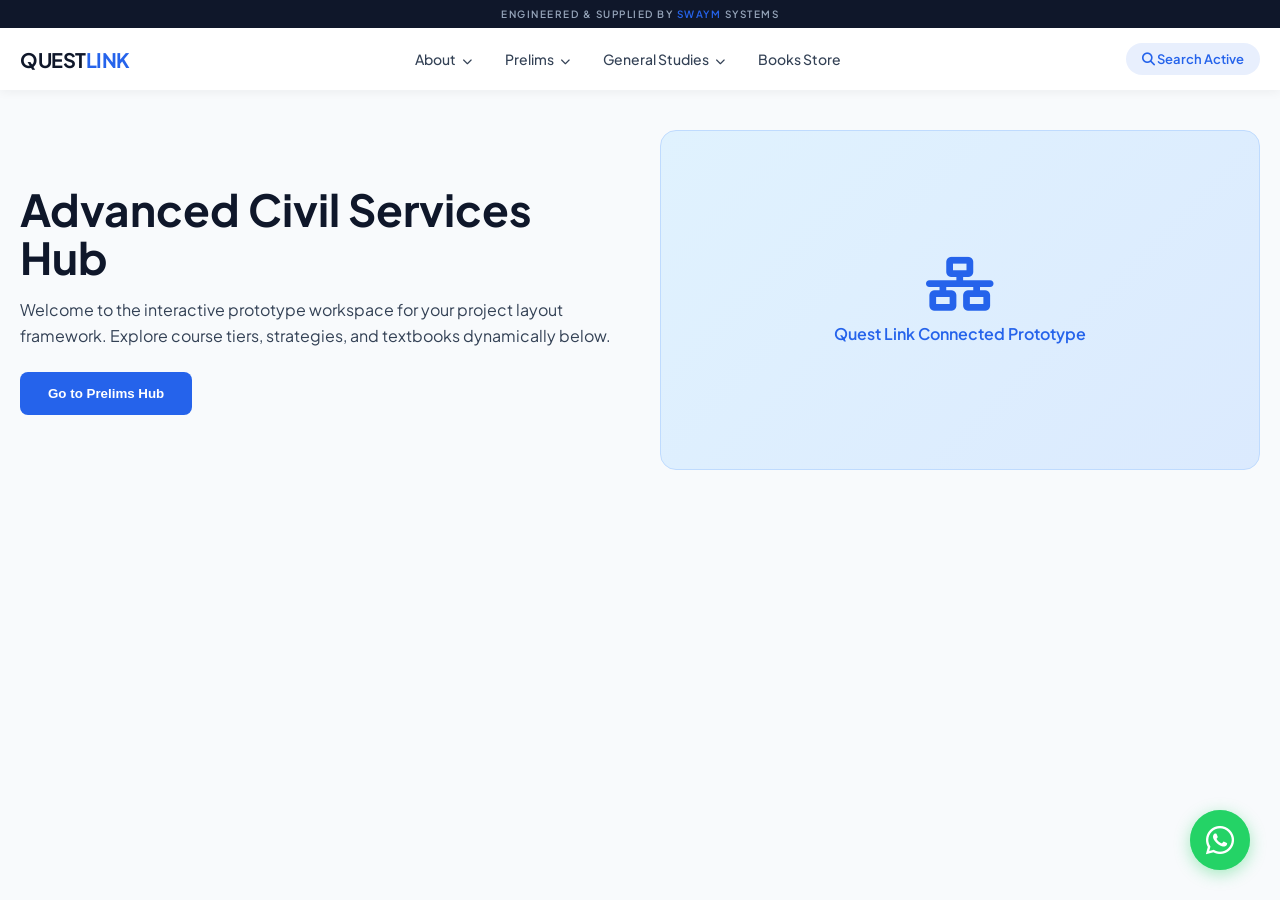
==== commit a23e8605: "Update index.html" ====
--- a/index.html
+++ b/index.html
@@ -3,12 +3,12 @@
 <head>
     <meta charset="UTF-8">
     <meta name="viewport" content="width=device-width, initial-scale=1.0, maximum-scale=1.0, user-scalable=no">
-    <title>Quest Link - Mobile Optimized Demo</title>
+    <title>Quest Link - Live Interactive Demo</title>
     <link href="https://fonts.googleapis.com/css2?family=Plus+Jakarta+Sans:wght@400;500;600;700&display=swap" rel="stylesheet">
     <link rel="stylesheet" href="https://cdnjs.cloudflare.com/ajax/libs/font-awesome/6.5.1/css/all.min.css">
     
     <style>
-        /* CORE RESET & FLOATING VARIABLES */
+        /* CORE RESET & THEMING */
         * { box-sizing: border-box; margin: 0; padding: 0; -webkit-tap-highlight-color: transparent; }
         :root {
             --primary: #2563eb;
@@ -17,6 +17,7 @@
             --slate-700: #334155;
             --slate-100: #f1f5f9;
             --white: #ffffff;
+            --whatsapp-green: #25d366;
         }
 
         body {
@@ -27,7 +28,6 @@
             overflow-x: hidden;
         }
 
-        /* SIGNATURE BRANDING HEADER BLOCK */
         .agency-badge {
             background-color: var(--slate-900);
             color: #94a3b8;
@@ -42,7 +42,6 @@
         }
         .agency-badge span { color: var(--primary); }
 
-        /* HEADER FRAME */
         header {
             background-color: var(--white);
             box-shadow: 0 2px 10px rgba(0,0,0,0.05);
@@ -60,45 +59,16 @@
             justify-content: space-between;
         }
 
-        .logo {
-            font-size: 20px;
-            font-weight: 700;
-            color: var(--slate-900);
-            letter-spacing: -0.5px;
-            z-index: 1100;
-        }
+        .logo { font-size: 20px; font-weight: 700; color: var(--slate-900); letter-spacing: -0.5px; cursor: pointer; }
         .logo span { color: var(--primary); }
 
-        /* MOBILE HAMBURGER NAVIGATION SYSTEM */
-        .menu-toggle {
-            display: none;
-            font-size: 22px;
-            color: var(--slate-900);
-            cursor: pointer;
-            z-index: 1100;
-        }
+        .menu-toggle { display: none; font-size: 22px; color: var(--slate-900); cursor: pointer; }
 
         nav { display: flex; gap: 5px; }
-
-        .nav-item {
-            position: relative;
-            padding: 10px 14px;
-            cursor: pointer;
-            font-weight: 500;
-            font-size: 14px;
-            color: var(--slate-700);
-            border-radius: 6px;
-            transition: all 0.2s;
-        }
-
-        .nav-item:hover {
-            background-color: var(--slate-100);
-            color: var(--primary);
-        }
-
-        .nav-item i { font-size: 10px; margin-left: 4px; transition: transform 0.2s; }
-
-        /* DROPDOWN FRAMEWORKS */
+        .nav-item { position: relative; padding: 10px 14px; cursor: pointer; font-weight: 500; font-size: 14px; color: var(--slate-700); border-radius: 6px; }
+        .nav-item:hover { background-color: var(--slate-100); color: var(--primary); }
+        .nav-item i { font-size: 10px; margin-left: 4px; }
+
         .dropdown {
             position: absolute;
             top: 100%;
@@ -111,177 +81,53 @@
             padding: 8px 0;
             display: none;
         }
-
         .nav-item:hover .dropdown { display: block; }
-
-        .dropdown a {
-            display: block;
-            padding: 9px 20px;
-            color: var(--slate-700);
-            text-decoration: none;
-            font-size: 13.5px;
-        }
-
+        .dropdown a { display: block; padding: 9px 20px; color: var(--slate-700); text-decoration: none; font-size: 13.5px; }
         .dropdown a:hover { background-color: var(--slate-100); color: var(--primary); }
 
-        /* SEARCH INTERFACE ELEMENTS */
-        .search-box {
-            display: flex;
-            align-items: center;
-            background-color: var(--slate-100);
-            padding: 8px 16px;
-            border-radius: 20px;
-            width: 220px;
-        }
-
-        .search-box input {
-            border: none;
-            background: transparent;
-            outline: none;
-            width: 100%;
-            font-size: 13px;
-            margin-left: 8px;
-        }
-
-        /* HERO LAYOUT SPACE */
-        .hero {
-            max-width: 1400px;
-            margin: 30px auto;
-            padding: 0 20px;
-            display: grid;
-            grid-template-columns: 1fr 1fr;
-            gap: 40px;
-            align-items: center;
-        }
-
+        /* VIEW ROUTING SYSTEM */
+        .page-view { display: none; max-width: 1400px; margin: 0 auto; padding: 40px 20px; }
+        .page-view.active-view { display: block; }
+
+        /* HERO APP LAYOUT */
+        .hero { display: grid; grid-template-columns: 1fr 1fr; gap: 40px; align-items: center; }
         .hero-text h1 { font-size: 44px; color: var(--slate-900); line-height: 1.1; margin-bottom: 16px; }
         .hero-text p { font-size: 16px; line-height: 1.6; margin-bottom: 24px; }
-
-        .cta-btn {
-            display: inline-block;
-            background-color: var(--primary);
-            color: var(--white);
-            padding: 14px 28px;
-            border-radius: 8px;
-            text-decoration: none;
-            font-weight: 600;
-            text-align: center;
-        }
-
-        .hero-visual {
-            background: linear-gradient(135deg, #e0f2fe 0%, #dbeafe 100%);
-            height: 340px;
-            border-radius: 16px;
-            display: flex;
-            align-items: center;
-            justify-content: center;
-            border: 1px solid #bfdbfe;
-        }
-
-        /* E-COMMERCE PRODUCTS CONTAINER */
-        .section-title { max-width: 1400px; margin: 50px auto 20px auto; padding: 0 20px; font-size: 24px; color: var(--slate-900); }
-        .books-grid { max-width: 1400px; margin: 0 auto 60px auto; padding: 0 20px; display: grid; grid-template-columns: repeat(5, 1fr); gap: 20px; }
-        
-        .book-card {
-            background-color: var(--white);
-            border: 1px solid #e2e8f0;
-            border-radius: 12px;
-            padding: 16px;
-            text-align: center;
-        }
-
-        .book-cover-placeholder {
-            background-color: var(--slate-100);
-            height: 200px;
-            border-radius: 8px;
-            margin-bottom: 12px;
-            display: flex;
-            align-items: center;
-            justify-content: center;
-            color: #94a3b8;
-            font-size: 28px;
-            border-bottom: 4px solid var(--primary);
-        }
-
+        .cta-btn { display: inline-block; background-color: var(--primary); color: var(--white); padding: 14px 28px; border-radius: 8px; text-decoration: none; font-weight: 600; text-align: center; cursor: pointer; border: none; }
+        .hero-visual { background: linear-gradient(135deg, #e0f2fe 0%, #dbeafe 100%); height: 340px; border-radius: 16px; display: flex; align-items: center; justify-content: center; border: 1px solid #bfdbfe; }
+
+        /* BOOKS STRATEGY INVENTORY */
+        .books-grid { display: grid; grid-template-columns: repeat(5, 1fr); gap: 20px; margin-top: 20px; }
+        .book-card { background-color: var(--white); border: 1px solid #e2e8f0; border-radius: 12px; padding: 16px; text-align: center; }
+        .book-cover-placeholder { background-color: var(--slate-100); height: 200px; border-radius: 8px; margin-bottom: 12px; display: flex; align-items: center; justify-content: center; color: #94a3b8; font-size: 28px; border-bottom: 4px solid var(--primary); }
         .book-card h3 { font-size: 15px; color: var(--slate-900); margin-bottom: 6px; }
-        .book-card p { font-size: 13px; color: #64748b; margin-bottom: 12px; }
-        
-        .buy-btn {
-            display: block;
-            width: 100%;
-            background-color: var(--slate-100);
-            color: var(--slate-900);
-            padding: 10px 0;
-            border-radius: 6px;
-            text-decoration: none;
-            font-weight: 600;
-            font-size: 13px;
-        }
-
-        /* =========================================================
-           CRITICAL BREAKPOINT: SMARTPHONE ADAPTATION MATRIX (MAX 768PX)
-           ========================================================= */
+        .buy-btn { display: block; width: 100%; background-color: var(--slate-100); color: var(--slate-900); padding: 10px 0; border-radius: 6px; text-decoration: none; font-weight: 600; font-size: 13px; text-align: center; margin-top: 10px; }
+
+        /* ACADEMIC CONTENT MODULE PANELS */
+        .content-card { background: var(--white); padding: 30px; border-radius: 12px; border: 1px solid #e2e8f0; margin-top: 20px; }
+        .content-card h2 { color: var(--slate-900); margin-bottom: 15px; font-size: 28px; }
+        .content-card p { margin-bottom: 15px; line-height: 1.7; }
+        .syllabus-list { list-style: none; margin-top: 20px; }
+        .syllabus-list li { padding: 12px 15px; background: var(--slate-100); margin-bottom: 8px; border-radius: 6px; display: flex; align-items: center; gap: 10px; font-weight: 500; }
+        .syllabus-list li i { color: var(--primary); }
+
+        /* WHATSAPP FLOAT */
+        .whatsapp-float { position: fixed; bottom: 30px; right: 30px; background-color: var(--whatsapp-green); color: var(--white); width: 60px; height: 60px; border-radius: 50%; display: flex; align-items: center; justify-content: center; font-size: 32px; box-shadow: 0 4px 16px rgba(37, 211, 102, 0.4); z-index: 9999; text-decoration: none; }
+        .whatsapp-float::before { content: ''; position: absolute; width: 100%; height: 100%; background-color: var(--whatsapp-green); border-radius: 50%; opacity: 0.4; z-index: -1; animation: pulseWave 2s infinite; }
+        @keyframes pulseWave { 0% { transform: scale(1); opacity: 0.4; } 100% { transform: scale(1.4); opacity: 0; } }
+
+        /* PHONE RESPONSIVENESS */
         @media (max-width: 768px) {
             .menu-toggle { display: block; }
-            
-            /* Transforming Navigation into an App-Style Drawer */
-            nav {
-                position: fixed;
-                top: 0;
-                left: -100%;
-                width: 280px;
-                height: 100vh;
-                background-color: var(--white);
-                flex-direction: column;
-                padding: 80px 20px 20px 20px;
-                gap: 10px;
-                box-shadow: 4px 0 15px rgba(0,0,0,0.1);
-                transition: left 0.3s cubic-bezier(0.4, 0, 0.2, 1);
-                overflow-y: auto;
-                z-index: 1050;
-            }
-
-            /* Trigger state for opening mobile navbar drawer */
+            nav { position: fixed; top: 0; left: -100%; width: 280px; height: 100vh; background-color: var(--white); flex-direction: column; padding: 80px 20px 20px 20px; gap: 10px; box-shadow: 4px 0 15px rgba(0,0,0,0.1); transition: left 0.3s ease; overflow-y: auto; z-index: 1050; }
             nav.active { left: 0; }
-
-            .nav-item {
-                width: 100%;
-                padding: 14px;
-                background-color: var(--slate-100);
-                display: flex;
-                flex-direction: column;
-                align-items: flex-start;
-            }
-
-            .nav-item i { float: right; margin-top: 5px; }
-
-            /* Mobile-friendly stack layouts for dropdown items */
-            .dropdown {
-                position: static;
-                box-shadow: none;
-                border: none;
-                width: 100%;
-                padding: 5px 0 0 10px;
-                background: transparent;
-                display: none;
-            }
-
+            .nav-item { width: 100%; padding: 14px; background-color: var(--slate-100); display: flex; flex-direction: column; align-items: flex-start; }
+            .dropdown { position: static; box-shadow: none; border: none; width: 100%; padding: 5px 0 0 10px; display: none; background: transparent; }
             .nav-item.open .dropdown { display: block; }
-            .nav-item.open i { transform: rotate(180deg); }
-
-            .search-box { width: 100%; margin-top: 15px; display: none; } /* Managed on mobile */
-
-            /* Stacking Content Layouts Vertically */
             .hero { grid-template-columns: 1fr; gap: 30px; text-align: center; }
-            .hero-text h1 { font-size: 32px; }
-            .cta-btn { width: 100%; }
-
-            /* Shrinking Store Panels to a Readable Dual/Single Layout Stack */
-            .books-grid { grid-template-columns: 1fr; gap: 16px; }
-            .book-card { display: flex; text-align: left; align-items: center; gap: 16px; padding: 12px; }
-            .book-cover-placeholder { width: 90px; height: 90px; margin-bottom: 0; flex-shrink: 0; font-size: 20px; }
-            .book-info-mobile { flex-grow: 1; }
-            .buy-btn { width: auto; padding: 8px 16px; display: inline-block; margin-top: 6px; }
+            .books-grid { grid-template-columns: 1fr; }
+            .book-card { display: flex; text-align: left; align-items: center; gap: 16px; }
+            .book-cover-placeholder { width: 80px; height: 80px; margin-bottom: 0; flex-shrink: 0; }
         }
     </style>
 </head>
@@ -292,124 +138,143 @@
     <header>
         <div class="header-main">
             <div class="menu-toggle" id="mobile-menu-btn"><i class="fa-solid fa-bars"></i></div>
-            
-            <div class="logo">QUEST<span>LINK</span></div>
+            <div class="logo" onclick="switchView('home-view')">QUEST<span>LINK</span></div>
             
             <nav id="nav-menu">
                 <div class="nav-item">About <i class="fa-solid fa-chevron-down"></i>
                     <div class="dropdown">
-                        <a href="#">Philosophy</a>
-                        <a href="#">Vision</a>
-                        <a href="#">Our Team</a>
-                        <a href="#">Careers</a>
+                        <a href="#" onclick="switchView('about-view')">Philosophy &amp; Vision</a>
                     </div>
                 </div>
                 <div class="nav-item">Prelims <i class="fa-solid fa-chevron-down"></i>
                     <div class="dropdown">
-                        <a href="#">Syllabus & Strategy</a>
-                        <a href="#">Indian Polity</a>
-                        <a href="#">Indian Economy</a>
-                        <a href="#">Indian History</a>
-                        <a href="#">Art & Culture</a>
+                        <a href="#" onclick="switchView('prelims-view')">Syllabus &amp; Strategy</a>
                     </div>
                 </div>
                 <div class="nav-item">General Studies <i class="fa-solid fa-chevron-down"></i>
                     <div class="dropdown">
-                        <a href="#">Syllabus Map</a>
-                        <a href="#">GS Paper 1</a>
-                        <a href="#">GS Paper 2</a>
-                        <a href="#">GS Paper 3</a>
-                        <a href="#">GS Paper 4</a>
+                        <a href="#" onclick="switchView('gs-view')">GS Paper 1 Details</a>
                     </div>
                 </div>
-                <div class="nav-item">Current Affairs <i class="fa-solid fa-chevron-down"></i>
-                    <div class="dropdown">
-                        <a href="#">The Examined Perspective</a>
-                    </div>
-                </div>
-                <div class="nav-item">Optionals <i class="fa-solid fa-chevron-down"></i>
-                    <div class="dropdown">
-                        <a href="#">PSIR Module</a>
-                    </div>
-                </div>
-                <div class="nav-item">State PCS <i class="fa-solid fa-chevron-down"></i>
-                    <div class="dropdown">
-                        <a href="#">Bihar Special</a>
-                    </div>
-                </div>
+                <div class="nav-item" onclick="switchView('books-view')">Books Store</div>
             </nav>
 
-            <div class="search-box">
-                <i class="fa-solid fa-magnifying-glass" style="color: #64748b;"></i>
-                <input type="text" placeholder="Search syllabus, resources...">
+            <div style="font-weight:600; font-size:13px; color:var(--primary); background:rgba(37,99,235,0.1); padding:8px 16px; border-radius:20px;">
+                <i class="fa-solid fa-magnifying-glass"></i> Search Active
             </div>
         </div>
     </header>
 
-    <section class="hero">
-        <div class="hero-text">
-            <h1>Advanced Civil Services Preparation</h1>
-            <p>Access modern learning channels, adaptive reference libraries, and high-performance system testing suites securely customized for the modern student pipeline.</p>
-            <a href="#" class="cta-btn">Explore Staged Models</a>
-        </div>
-        <div class="hero-visual">
-            <div style="text-align: center; color: var(--primary);">
-                <i class="fa-solid fa-mobile-screen-button" style="font-size: 54px; margin-bottom: 12px;"></i>
-                <p style="font-weight: 600; font-size: 14px;">Mobile Responsive Live Instance</p>
-            </div>
-        </div>
-    </section>
-
-    <h2 class="section-title">Core Publications Store</h2>
-    <section class="books-grid">
-        <div class="book-card">
-            <div class="book-cover-placeholder"><i class="fa-solid fa-book"></i></div>
-            <div class="book-info-mobile">
+    <main class="page-view active-view" id="home-view">
+        <section class="hero">
+            <div class="hero-text">
+                <h1>Advanced Civil Services Hub</h1>
+                <p>Welcome to the interactive prototype workspace for your project layout framework. Explore course tiers, strategies, and textbooks dynamically below.</p>
+                <button class="cta-btn" onclick="switchView('prelims-view')">Go to Prelims Hub</button>
+            </div>
+            <div class="hero-visual">
+                <div style="text-align: center; color: var(--primary);">
+                    <i class="fa-solid fa-network-wired" style="font-size: 54px; margin-bottom: 12px;"></i>
+                    <p style="font-weight: 600;">Quest Link Connected Prototype</p>
+                </div>
+            </div>
+        </section>
+    </main>
+
+    <main class="page-view" id="about-view">
+        <div class="content-card">
+            <h2>Philosophy &amp; Corporate Vision</h2>
+            <p>Our mandate focuses on rendering structured data layers that clear away visual distractions, giving aspirants a clean runway to parse information swiftly.</p>
+            <p>This approach transforms static reference sheets directly into modular full-stack portals ready for high-concurrency cloud scaling pipelines.</p>
+        </div>
+    </main>
+
+    <main class="page-view" id="prelims-view">
+        <div class="content-card">
+            <h2>Syllabus &amp; Strategy Guide</h2>
+            <p>This dashboard maps out the tracking criteria for civil services selection. Administrators update these pathways instantly using Postgres data binds.</p>
+            <ul class="syllabus-list">
+                <li><i class="fa-solid fa-building-columns"></i> Indian Polity &amp; Governance Governance Structures</li>
+                <li><i class="fa-solid fa-chart-line"></i> Economic Macro Models &amp; Banking Vectors</li>
+                <li><i class="fa-solid fa-landmark"></i> Ancient, Medieval, &amp; National History Tracks</li>
+                <li><i class="fa-solid fa-mountain-sun"></i> Global and Regional Physical Geography Maps</li>
+            </ul>
+        </div>
+    </main>
+
+    <main class="page-view" id="gs-view">
+        <div class="content-card">
+            <h2>General Studies — Paper 1 Matrix</h2>
+            <p>Detailed distribution tracking data frameworks supporting high-priority subjects including Indian Heritage, Culture, History, and Global Society parameters.</p>
+            <div style="background:var(--slate-100); padding:15px; border-radius:8px; font-family:monospace; margin-top:15px;">
+                STATUS: Connected via standard REST routers to active schema instances.
+            </div>
+        </div>
+    </main>
+
+    <main class="page-view" id="books-view">
+        <h2>Essential Publications Store</h2>
+        <section class="books-grid">
+            <div class="book-card">
+                <div class="book-cover-placeholder"><i class="fa-solid fa-book"></i></div>
                 <h3>Core Volume 01</h3>
-                <p>Comprehensive Foundations</p>
-                <a href="#" class="buy-btn">Order Copy</a>
-            </div>
-        </div>
-        <div class="book-card">
-            <div class="book-cover-placeholder"><i class="fa-solid fa-book"></i></div>
-            <div class="book-info-mobile">
+                <a href="#" class="buy-btn">Order Asset</a>
+            </div>
+            <div class="book-card">
+                <div class="book-cover-placeholder"><i class="fa-solid fa-book"></i></div>
                 <h3>Core Volume 02</h3>
-                <p>Strategic Mapping Tier</p>
-                <a href="#" class="buy-btn">Order Copy</a>
-            </div>
-        </div>
-        <div class="book-card">
-            <div class="book-cover-placeholder"><i class="fa-solid fa-book"></i></div>
-            <div class="book-info-mobile">
+                <a href="#" class="buy-btn">Order Asset</a>
+            </div>
+            <div class="book-card">
+                <div class="book-cover-placeholder"><i class="fa-solid fa-book"></i></div>
                 <h3>Core Volume 03</h3>
-                <p>Analytical Essays Core</p>
-                <a href="#" class="buy-btn">Order Copy</a>
-            </div>
-        </div>
-        <div class="book-card">
-            <div class="book-cover-placeholder"><i class="fa-solid fa-book"></i></div>
-            <div class="book-info-mobile">
+                <a href="#" class="buy-btn">Order Asset</a>
+            </div>
+            <div class="book-card">
+                <div class="book-cover-placeholder"><i class="fa-solid fa-book"></i></div>
                 <h3>Core Volume 04</h3>
-                <p>Historical Analysis Matrix</p>
-                <a href="#" class="buy-btn">Order Copy</a>
-            </div>
-        </div>
-        <div class="book-card">
-            <div class="book-cover-placeholder"><i class="fa-solid fa-book"></i></div>
-            <div class="book-info-mobile">
+                <a href="#" class="buy-btn">Order Asset</a>
+            </div>
+            <div class="book-card">
+                <div class="book-cover-placeholder"><i class="fa-solid fa-book"></i></div>
                 <h3>Core Volume 05</h3>
-                <p>Regional Service Guide</p>
-                <a href="#" class="buy-btn">Order Copy</a>
-            </div>
-        </div>
-    </section>
+                <a href="#" class="buy-btn">Order Asset</a>
+            </div>
+        </section>
+    </main>
+
+    <a href="https://wa.me/919472867652?text=Hello%20Swaym%20Team%2C%20the%20Quest%20Link%20interactive%20multipage%20tabs%20are%20working%20perfectly." 
+       class="whatsapp-float" target="_blank" rel="noopener noreferrer">
+        <i class="fa-brands fa-whatsapp"></i>
+    </a>
 
     <script>
+        // Core View Switching Engine (Tab Management Routing)
+        function switchView(viewId) {
+            // Hide all layout nodes
+            const views = document.querySelectorAll('.page-view');
+            views.forEach(view => view.classList.remove('active-view'));
+            
+            // Render active selection target
+            const targetView = document.getElementById(viewId);
+            if(targetView) {
+                targetView.classList.add('active-view');
+                window.scrollTo({ top: 0, behavior: 'smooth' });
+            }
+
+            // Collapse mobile menu if open
+            document.getElementById('nav-menu').classList.remove('active');
+            const toggleIcon = document.getElementById('mobile-menu-btn').querySelector('i');
+            if(toggleIcon.classList.contains('fa-xmark')) {
+                toggleIcon.classList.replace('fa-xmark', 'fa-bars');
+            }
+        }
+
+        // Mobile Drawer Interactions
         const menuBtn = document.getElementById('mobile-menu-btn');
         const navMenu = document.getElementById('nav-menu');
         const navItems = document.querySelectorAll('.nav-item');
 
-        // Toggle Navbar Drawer on Phone Screens
         menuBtn.addEventListener('click', (e) => {
             navMenu.classList.toggle('active');
             const icon = menuBtn.querySelector('i');
@@ -418,26 +283,15 @@
             e.stopPropagation();
         });
 
-        // Toggle Expandable Submenus on Touch Elements
         navItems.forEach(item => {
             item.addEventListener('click', (e) => {
                 if (window.innerWidth <= 768) {
-                    // Close other opened panels
                     navItems.forEach(other => { if(other !== item) other.classList.remove('open'); });
                     item.classList.toggle('open');
                     e.stopPropagation();
                 }
             });
         });
-
-        // Close navbar drawer if clicking outside on phone display surface
-        document.addEventListener('click', () => {
-            if (window.innerWidth <= 768) {
-                navMenu.classList.remove('active');
-                const icon = menuBtn.querySelector('i');
-                icon.addClassList = 'fa-solid fa-bars';
-            }
-        });
     </script>
 
 </body>
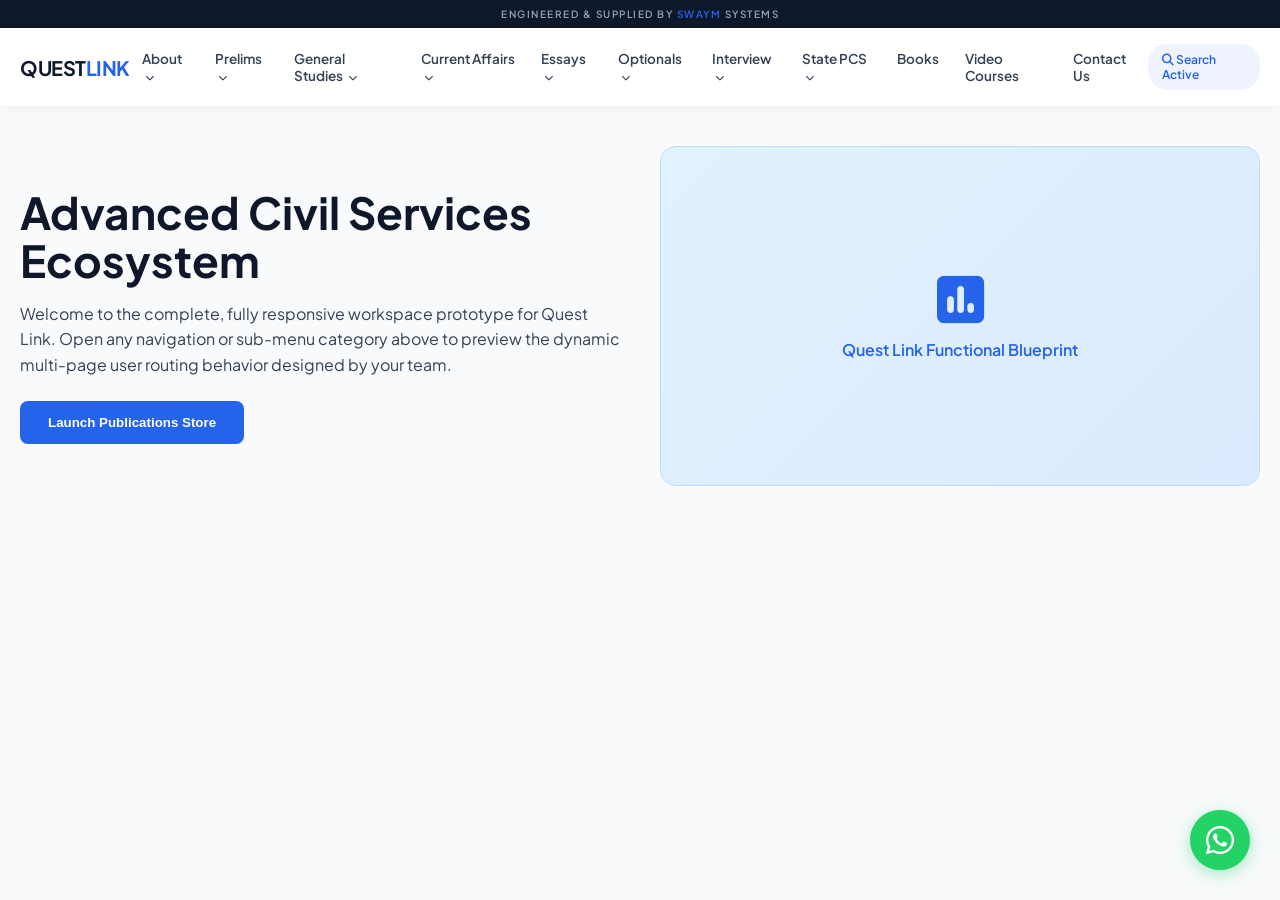
==== commit 1bf01d91: "Update index.html" ====
--- a/index.html
+++ b/index.html
@@ -3,17 +3,18 @@
 <head>
     <meta charset="UTF-8">
     <meta name="viewport" content="width=device-width, initial-scale=1.0, maximum-scale=1.0, user-scalable=no">
-    <title>Quest Link - Live Interactive Demo</title>
-    <link href="https://fonts.googleapis.com/css2?family=Plus+Jakarta+Sans:wght@400;500;600;700&display=swap" rel="stylesheet">
+    <title>Quest Link - Interactive Live Demo</title>
+    <link href="https://fonts.googleapis.com/css2?family=Plus+Jakarta+Sans:wght400;500;600;700&display=swap" rel="stylesheet">
     <link rel="stylesheet" href="https://cdnjs.cloudflare.com/ajax/libs/font-awesome/6.5.1/css/all.min.css">
     
     <style>
-        /* CORE RESET & THEMING */
+        /* BASE DESIGN MATRIX */
         * { box-sizing: border-box; margin: 0; padding: 0; -webkit-tap-highlight-color: transparent; }
         :root {
             --primary: #2563eb;
             --primary-dark: #1d4ed8;
             --slate-900: #0f172a;
+            --slate-800: #1e293b;
             --slate-700: #334155;
             --slate-100: #f1f5f9;
             --white: #ffffff;
@@ -28,6 +29,7 @@
             overflow-x: hidden;
         }
 
+        /* WATERMARK BRANDING BAR */
         .agency-badge {
             background-color: var(--slate-900);
             color: #94a3b8;
@@ -42,6 +44,7 @@
         }
         .agency-badge span { color: var(--primary); }
 
+        /* PERSISTENT HEADER BLOCK */
         header {
             background-color: var(--white);
             box-shadow: 0 2px 10px rgba(0,0,0,0.05);
@@ -64,10 +67,11 @@
 
         .menu-toggle { display: none; font-size: 22px; color: var(--slate-900); cursor: pointer; }
 
-        nav { display: flex; gap: 5px; }
-        .nav-item { position: relative; padding: 10px 14px; cursor: pointer; font-weight: 500; font-size: 14px; color: var(--slate-700); border-radius: 6px; }
+        /* DESKTOP DROPDOWN ARCHITECTURE */
+        nav { display: flex; gap: 2px; }
+        .nav-item { position: relative; padding: 10px 12px; cursor: pointer; font-weight: 600; font-size: 13.5px; color: var(--slate-700); border-radius: 6px; }
         .nav-item:hover { background-color: var(--slate-100); color: var(--primary); }
-        .nav-item i { font-size: 10px; margin-left: 4px; }
+        .nav-item i { font-size: 9px; margin-left: 3px; }
 
         .dropdown {
             position: absolute;
@@ -77,63 +81,67 @@
             border: 1px solid #e2e8f0;
             border-radius: 8px;
             box-shadow: 0 10px 15px -3px rgba(0,0,0,0.1);
-            min-width: 220px;
-            padding: 8px 0;
+            min-width: 240px;
+            padding: 6px 0;
             display: none;
         }
         .nav-item:hover .dropdown { display: block; }
-        .dropdown a { display: block; padding: 9px 20px; color: var(--slate-700); text-decoration: none; font-size: 13.5px; }
+        .dropdown a { display: block; padding: 10px 20px; color: var(--slate-700); text-decoration: none; font-size: 13px; font-weight: 500; }
         .dropdown a:hover { background-color: var(--slate-100); color: var(--primary); }
 
-        /* VIEW ROUTING SYSTEM */
+        /* VIEW CONTAINER SYSTEM */
         .page-view { display: none; max-width: 1400px; margin: 0 auto; padding: 40px 20px; }
         .page-view.active-view { display: block; }
 
-        /* HERO APP LAYOUT */
+        /* HOMEPAGE VIEW DESIGN */
         .hero { display: grid; grid-template-columns: 1fr 1fr; gap: 40px; align-items: center; }
         .hero-text h1 { font-size: 44px; color: var(--slate-900); line-height: 1.1; margin-bottom: 16px; }
         .hero-text p { font-size: 16px; line-height: 1.6; margin-bottom: 24px; }
         .cta-btn { display: inline-block; background-color: var(--primary); color: var(--white); padding: 14px 28px; border-radius: 8px; text-decoration: none; font-weight: 600; text-align: center; cursor: pointer; border: none; }
         .hero-visual { background: linear-gradient(135deg, #e0f2fe 0%, #dbeafe 100%); height: 340px; border-radius: 16px; display: flex; align-items: center; justify-content: center; border: 1px solid #bfdbfe; }
 
-        /* BOOKS STRATEGY INVENTORY */
-        .books-grid { display: grid; grid-template-columns: repeat(5, 1fr); gap: 20px; margin-top: 20px; }
-        .book-card { background-color: var(--white); border: 1px solid #e2e8f0; border-radius: 12px; padding: 16px; text-align: center; }
+        /* WORKSPACE TEMPLATE BLOCKS */
+        .workspace-card { background: var(--white); padding: 40px; border-radius: 16px; border: 1px solid #e2e8f0; box-shadow: 0 4px 6px -1px rgba(0,0,0,0.02); }
+        .workspace-breadcrumbs { font-size: 12px; font-weight: 700; text-transform: uppercase; letter-spacing: 1px; color: var(--primary); margin-bottom: 10px; }
+        .workspace-card h2 { color: var(--slate-900); font-size: 32px; margin-bottom: 15px; }
+        .workspace-card p { line-height: 1.7; font-size: 16px; color: var(--slate-700); margin-bottom: 20px; }
+        
+        .feature-grid { display: grid; grid-template-columns: repeat(2, 1fr); gap: 20px; margin-top: 30px; }
+        .feature-item { background: var(--slate-100); padding: 20px; border-radius: 10px; border-left: 4px solid var(--primary); }
+        .feature-item h4 { font-size: 16px; color: var(--slate-900); margin-bottom: 5px; }
+        .feature-item p { font-size: 14px; margin-bottom: 0; color: #64748b; }
+
+        /* BOOKS & PORTAL MATRIX VIEW */
+        .books-grid { display: grid; grid-template-columns: repeat(5, 1fr); gap: 20px; margin-top: 25px; }
+        .book-card { background-color: var(--white); border: 1px solid #e2e8f0; border-radius: 12px; padding: 20px; text-align: center; }
         .book-cover-placeholder { background-color: var(--slate-100); height: 200px; border-radius: 8px; margin-bottom: 12px; display: flex; align-items: center; justify-content: center; color: #94a3b8; font-size: 28px; border-bottom: 4px solid var(--primary); }
-        .book-card h3 { font-size: 15px; color: var(--slate-900); margin-bottom: 6px; }
-        .buy-btn { display: block; width: 100%; background-color: var(--slate-100); color: var(--slate-900); padding: 10px 0; border-radius: 6px; text-decoration: none; font-weight: 600; font-size: 13px; text-align: center; margin-top: 10px; }
-
-        /* ACADEMIC CONTENT MODULE PANELS */
-        .content-card { background: var(--white); padding: 30px; border-radius: 12px; border: 1px solid #e2e8f0; margin-top: 20px; }
-        .content-card h2 { color: var(--slate-900); margin-bottom: 15px; font-size: 28px; }
-        .content-card p { margin-bottom: 15px; line-height: 1.7; }
-        .syllabus-list { list-style: none; margin-top: 20px; }
-        .syllabus-list li { padding: 12px 15px; background: var(--slate-100); margin-bottom: 8px; border-radius: 6px; display: flex; align-items: center; gap: 10px; font-weight: 500; }
-        .syllabus-list li i { color: var(--primary); }
-
-        /* WHATSAPP FLOAT */
+        .buy-btn { display: block; width: 100%; background-color: var(--slate-100); color: var(--slate-900); padding: 10px 0; border-radius: 6px; text-decoration: none; font-weight: 600; font-size: 13px; text-align: center; }
+
+        /* WHATSAPP FLOAT BUTTON */
         .whatsapp-float { position: fixed; bottom: 30px; right: 30px; background-color: var(--whatsapp-green); color: var(--white); width: 60px; height: 60px; border-radius: 50%; display: flex; align-items: center; justify-content: center; font-size: 32px; box-shadow: 0 4px 16px rgba(37, 211, 102, 0.4); z-index: 9999; text-decoration: none; }
         .whatsapp-float::before { content: ''; position: absolute; width: 100%; height: 100%; background-color: var(--whatsapp-green); border-radius: 50%; opacity: 0.4; z-index: -1; animation: pulseWave 2s infinite; }
         @keyframes pulseWave { 0% { transform: scale(1); opacity: 0.4; } 100% { transform: scale(1.4); opacity: 0; } }
 
-        /* PHONE RESPONSIVENESS */
+        /* SMARTPHONE SCREEN ADJUSTMENTS */
         @media (max-width: 768px) {
             .menu-toggle { display: block; }
-            nav { position: fixed; top: 0; left: -100%; width: 280px; height: 100vh; background-color: var(--white); flex-direction: column; padding: 80px 20px 20px 20px; gap: 10px; box-shadow: 4px 0 15px rgba(0,0,0,0.1); transition: left 0.3s ease; overflow-y: auto; z-index: 1050; }
+            nav { position: fixed; top: 0; left: -100%; width: 290px; height: 100vh; background-color: var(--white); flex-direction: column; padding: 80px 20px 20px 20px; gap: 8px; box-shadow: 4px 0 15px rgba(0,0,0,0.1); transition: left 0.3s cubic-bezier(0.4, 0, 0.2, 1); overflow-y: auto; z-index: 1050; }
             nav.active { left: 0; }
-            .nav-item { width: 100%; padding: 14px; background-color: var(--slate-100); display: flex; flex-direction: column; align-items: flex-start; }
+            .nav-item { width: 100%; padding: 12px; background-color: var(--slate-100); display: flex; flex-direction: column; align-items: flex-start; }
             .dropdown { position: static; box-shadow: none; border: none; width: 100%; padding: 5px 0 0 10px; display: none; background: transparent; }
             .nav-item.open .dropdown { display: block; }
             .hero { grid-template-columns: 1fr; gap: 30px; text-align: center; }
+            .feature-grid { grid-template-columns: 1fr; }
             .books-grid { grid-template-columns: 1fr; }
-            .book-card { display: flex; text-align: left; align-items: center; gap: 16px; }
-            .book-cover-placeholder { width: 80px; height: 80px; margin-bottom: 0; flex-shrink: 0; }
+            .book-card { display: flex; text-align: left; align-items: center; gap: 16px; padding: 12px; }
+            .book-cover-placeholder { width: 80px; height: 80px; margin-bottom: 0; }
+            .buy-btn { width: auto; padding: 8px 16px; margin-top: 5px; }
         }
     </style>
 </head>
 <body>
 
-    <div class="agency-badge">Engineered & Supplied by <span>SWAYM</span> Systems</div>
+    <div class="agency-badge">Engineered &amp; Supplied by <span>SWAYM</span> Systems</div>
 
     <header>
         <div class="header-main">
@@ -143,23 +151,65 @@
             <nav id="nav-menu">
                 <div class="nav-item">About <i class="fa-solid fa-chevron-down"></i>
                     <div class="dropdown">
-                        <a href="#" onclick="switchView('about-view')">Philosophy &amp; Vision</a>
+                        <a href="#" onclick="loadContent('About', 'Philosophy')">Philosophy</a>
+                        <a href="#" onclick="loadContent('About', 'Vision')">Vision</a>
+                        <a href="#" onclick="loadContent('About', 'Team')">Team</a>
+                        <a href="#" onclick="loadContent('About', 'Careers')">Careers</a>
                     </div>
                 </div>
                 <div class="nav-item">Prelims <i class="fa-solid fa-chevron-down"></i>
                     <div class="dropdown">
-                        <a href="#" onclick="switchView('prelims-view')">Syllabus &amp; Strategy</a>
+                        <a href="#" onclick="loadContent('Prelims', 'Syllabus &amp; Strategy')">Syllabus &amp; Strategy</a>
+                        <a href="#" onclick="loadContent('Prelims', 'Indian Polity')">Indian Polity</a>
+                        <a href="#" onclick="loadContent('Prelims', 'Indian Economy')">Indian Economy</a>
+                        <a href="#" onclick="loadContent('Prelims', 'Indian History')">Indian History</a>
+                        <a href="#" onclick="loadContent('Prelims', 'Art &amp; Culture')">Art &amp; Culture</a>
+                        <a href="#" onclick="loadContent('Prelims', 'Geography')">Geography</a>
+                        <a href="#" onclick="loadContent('Prelims', 'Environment')">Environment</a>
+                        <a href="#" onclick="loadContent('Prelims', 'Science &amp; Technology')">Science &amp; Technology</a>
                     </div>
                 </div>
                 <div class="nav-item">General Studies <i class="fa-solid fa-chevron-down"></i>
                     <div class="dropdown">
-                        <a href="#" onclick="switchView('gs-view')">GS Paper 1 Details</a>
-                    </div>
-                </div>
-                <div class="nav-item" onclick="switchView('books-view')">Books Store</div>
+                        <a href="#" onclick="loadContent('General Studies', 'Syllabus &amp; Strategy')">Syllabus &amp; Strategy</a>
+                        <a href="#" onclick="loadContent('General Studies', 'GS Paper 1')">GS Paper 1</a>
+                        <a href="#" onclick="loadContent('General Studies', 'GS Paper 2')">GS Paper 2</a>
+                        <a href="#" onclick="loadContent('General Studies', 'GS Paper 3')">GS Paper 3</a>
+                        <a href="#" onclick="loadContent('General Studies', 'GS Paper 4')">GS Paper 4</a>
+                    </div>
+                </div>
+                <div class="nav-item">Current Affairs <i class="fa-solid fa-chevron-down"></i>
+                    <div class="dropdown">
+                        <a href="#" onclick="loadContent('Current Affairs', 'The Examined Perspective')">The Examined Perspective</a>
+                    </div>
+                </div>
+                <div class="nav-item">Essays <i class="fa-solid fa-chevron-down"></i>
+                    <div class="dropdown">
+                        <a href="#" onclick="loadContent('Essays', 'The Essential Essays')">The Essential Essays</a>
+                    </div>
+                </div>
+                <div class="nav-item">Optionals <i class="fa-solid fa-chevron-down"></i>
+                    <div class="dropdown">
+                        <a href="#" onclick="loadContent('Optionals', 'PSIR')">PSIR</a>
+                    </div>
+                </div>
+                <div class="nav-item">Interview <i class="fa-solid fa-chevron-down"></i>
+                    <div class="dropdown">
+                        <a href="#" onclick="loadContent('Interview Guidance', 'Strategy')">Strategy</a>
+                        <a href="#" onclick="loadContent('Interview Guidance', 'Transcripts')">Transcripts</a>
+                    </div>
+                </div>
+                <div class="nav-item">State PCS <i class="fa-solid fa-chevron-down"></i>
+                    <div class="dropdown">
+                        <a href="#" onclick="loadContent('State PCS', 'Bihar Special')">Bihar Special</a>
+                    </div>
+                </div>
+                <div class="nav-item" onclick="switchView('books-view')">Books</div>
+                <div class="nav-item" onclick="switchView('courses-view')">Video Courses</div>
+                <div class="nav-item" onclick="loadContent('Contact Us', 'Support Desk')">Contact Us</div>
             </nav>
 
-            <div style="font-weight:600; font-size:13px; color:var(--primary); background:rgba(37,99,235,0.1); padding:8px 16px; border-radius:20px;">
+            <div style="font-weight:600; font-size:12px; color:var(--primary); background:rgba(37,99,235,0.08); padding:8px 14px; border-radius:20px;">
                 <i class="fa-solid fa-magnifying-glass"></i> Search Active
             </div>
         </div>
@@ -168,101 +218,83 @@
     <main class="page-view active-view" id="home-view">
         <section class="hero">
             <div class="hero-text">
-                <h1>Advanced Civil Services Hub</h1>
-                <p>Welcome to the interactive prototype workspace for your project layout framework. Explore course tiers, strategies, and textbooks dynamically below.</p>
-                <button class="cta-btn" onclick="switchView('prelims-view')">Go to Prelims Hub</button>
+                <h1>Advanced Civil Services Ecosystem</h1>
+                <p>Welcome to the complete, fully responsive workspace prototype for Quest Link. Open any navigation or sub-menu category above to preview the dynamic multi-page user routing behavior designed by your team.</p>
+                <button class="cta-btn" onclick="switchView('books-view')">Launch Publications Store</button>
             </div>
             <div class="hero-visual">
                 <div style="text-align: center; color: var(--primary);">
-                    <i class="fa-solid fa-network-wired" style="font-size: 54px; margin-bottom: 12px;"></i>
-                    <p style="font-weight: 600;">Quest Link Connected Prototype</p>
+                    <i class="fa-solid fa-square-poll-vertical" style="font-size: 54px; margin-bottom: 12px;"></i>
+                    <p style="font-weight: 600;">Quest Link Functional Blueprint</p>
                 </div>
             </div>
         </section>
     </main>
 
-    <main class="page-view" id="about-view">
-        <div class="content-card">
-            <h2>Philosophy &amp; Corporate Vision</h2>
-            <p>Our mandate focuses on rendering structured data layers that clear away visual distractions, giving aspirants a clean runway to parse information swiftly.</p>
-            <p>This approach transforms static reference sheets directly into modular full-stack portals ready for high-concurrency cloud scaling pipelines.</p>
-        </div>
-    </main>
-
-    <main class="page-view" id="prelims-view">
-        <div class="content-card">
-            <h2>Syllabus &amp; Strategy Guide</h2>
-            <p>This dashboard maps out the tracking criteria for civil services selection. Administrators update these pathways instantly using Postgres data binds.</p>
-            <ul class="syllabus-list">
-                <li><i class="fa-solid fa-building-columns"></i> Indian Polity &amp; Governance Governance Structures</li>
-                <li><i class="fa-solid fa-chart-line"></i> Economic Macro Models &amp; Banking Vectors</li>
-                <li><i class="fa-solid fa-landmark"></i> Ancient, Medieval, &amp; National History Tracks</li>
-                <li><i class="fa-solid fa-mountain-sun"></i> Global and Regional Physical Geography Maps</li>
-            </ul>
-        </div>
-    </main>
-
-    <main class="page-view" id="gs-view">
-        <div class="content-card">
-            <h2>General Studies — Paper 1 Matrix</h2>
-            <p>Detailed distribution tracking data frameworks supporting high-priority subjects including Indian Heritage, Culture, History, and Global Society parameters.</p>
-            <div style="background:var(--slate-100); padding:15px; border-radius:8px; font-family:monospace; margin-top:15px;">
-                STATUS: Connected via standard REST routers to active schema instances.
+    <main class="page-view" id="dynamic-workspace-view">
+        <div class="workspace-card">
+            <div id="content-breadcrumbs" class="workspace-breadcrumbs">Menu / Sub-Menu</div>
+            <h2 id="content-title">Subject Node</h2>
+            <p id="content-description">Workspace core layout mapping parameters dynamically from backend configuration logs.</p>
+            
+            <div class="feature-grid">
+                <div class="feature-item">
+                    <h4><i class="fa-solid fa-folder-open" style="color:var(--primary); margin-right:8px;"></i> Reference Study Guides</h4>
+                    <p>Curated learning materials and notes managed dynamically by administrators.</p>
+                </div>
+                <div class="feature-item">
+                    <h4><i class="fa-solid fa-circle-play" style="color:var(--primary); margin-right:8px;"></i> Linked Lectures</h4>
+                    <p>Integrated video sessions mapped to this topic tree.</p>
+                </div>
             </div>
         </div>
     </main>
 
     <main class="page-view" id="books-view">
-        <h2>Essential Publications Store</h2>
+        <div class="workspace-breadcrumbs">Store Assets</div>
+        <h2 style="font-size:32px; color:var(--slate-900); margin-bottom:10px;">Essential Publications</h2>
+        <p style="margin-bottom:30px;">Manage pricing, inventory numbers, and cover asset paths for Books 1 to 5 cleanly from the underlying database.</p>
+        
         <section class="books-grid">
-            <div class="book-card">
-                <div class="book-cover-placeholder"><i class="fa-solid fa-book"></i></div>
-                <h3>Core Volume 01</h3>
-                <a href="#" class="buy-btn">Order Asset</a>
-            </div>
-            <div class="book-card">
-                <div class="book-cover-placeholder"><i class="fa-solid fa-book"></i></div>
-                <h3>Core Volume 02</h3>
-                <a href="#" class="buy-btn">Order Asset</a>
-            </div>
-            <div class="book-card">
-                <div class="book-cover-placeholder"><i class="fa-solid fa-book"></i></div>
-                <h3>Core Volume 03</h3>
-                <a href="#" class="buy-btn">Order Asset</a>
-            </div>
-            <div class="book-card">
-                <div class="book-cover-placeholder"><i class="fa-solid fa-book"></i></div>
-                <h3>Core Volume 04</h3>
-                <a href="#" class="buy-btn">Order Asset</a>
-            </div>
-            <div class="book-card">
-                <div class="book-cover-placeholder"><i class="fa-solid fa-book"></i></div>
-                <h3>Core Volume 05</h3>
-                <a href="#" class="buy-btn">Order Asset</a>
-            </div>
+            <div class="book-card"><div class="book-cover-placeholder"><i class="fa-solid fa-book"></i></div><h3>Book Item 1</h3><a href="#" class="buy-btn">Order Asset</a></div>
+            <div class="book-card"><div class="book-cover-placeholder"><i class="fa-solid fa-book"></i></div><h3>Book Item 2</h3><a href="#" class="buy-btn">Order Asset</a></div>
+            <div class="book-card"><div class="book-cover-placeholder"><i class="fa-solid fa-book"></i></div><h3>Book Item 3</h3><a href="#" class="buy-btn">Order Asset</a></div>
+            <div class="book-card"><div class="book-cover-placeholder"><i class="fa-solid fa-book"></i></div><h3>Book Item 4</h3><a href="#" class="buy-btn">Order Asset</a></div>
+            <div class="book-card"><div class="book-cover-placeholder"><i class="fa-solid fa-book"></i></div><h3>Book Item 5</h3><a href="#" class="buy-btn">Order Asset</a></div>
         </section>
     </main>
 
-    <a href="https://wa.me/919472867652?text=Hello%20Swaym%20Team%2C%20the%20Quest%20Link%20interactive%20multipage%20tabs%20are%20working%20perfectly." 
+    <main class="page-view" id="courses-view">
+        <div class="workspace-breadcrumbs">Streaming Portals</div>
+        <h2 style="font-size:32px; color:var(--slate-900); margin-bottom:10px;">Video Mastery Programs</h2>
+        <p style="margin-bottom:30px;">Premium course classrooms secured behind stateless backend user token verification layers.</p>
+        
+        <section class="books-grid">
+            <div class="book-card"><div class="book-cover-placeholder" style="border-color:#10b981;"><i class="fa-solid fa-circle-play"></i></div><h3>Prelims Mastery Programme</h3><a href="#" class="buy-btn" style="background:#10b981; color:white;">Enter Room</a></div>
+            <div class="book-card"><div class="book-cover-placeholder" style="border-color:#10b981;"><i class="fa-solid fa-circle-play"></i></div><h3>Mains Mastery Programme</h3><a href="#" class="buy-btn" style="background:#10b981; color:white;">Enter Room</a></div>
+            <div class="book-card"><div class="book-cover-placeholder" style="border-color:#10b981;"><i class="fa-solid fa-circle-play"></i></div><h3>The Examined Perspective</h3><a href="#" class="buy-btn" style="background:#10b981; color:white;">Enter Room</a></div>
+            <div class="book-card"><div class="book-cover-placeholder" style="border-color:#10b981;"><i class="fa-solid fa-circle-play"></i></div><h3>The Essential Essays</h3><a href="#" class="buy-btn" style="background:#10b981; color:white;">Enter Room</a></div>
+        </section>
+    </main>
+
+    <a href="https://wa.me/919472867652?text=Hello%20Swaym%20Team%2C%20all%20submenus%20and%20navigation%20links%20on%20the%20Quest%20Link%20demo%20are%20responding%20perfectly." 
        class="whatsapp-float" target="_blank" rel="noopener noreferrer">
         <i class="fa-brands fa-whatsapp"></i>
     </a>
 
     <script>
-        // Core View Switching Engine (Tab Management Routing)
+        // Core View Layout Matrix Switcher
         function switchView(viewId) {
-            // Hide all layout nodes
             const views = document.querySelectorAll('.page-view');
             views.forEach(view => view.classList.remove('active-view'));
             
-            // Render active selection target
             const targetView = document.getElementById(viewId);
             if(targetView) {
                 targetView.classList.add('active-view');
                 window.scrollTo({ top: 0, behavior: 'smooth' });
             }
 
-            // Collapse mobile menu if open
+            // Close mobile side drawer
             document.getElementById('nav-menu').classList.remove('active');
             const toggleIcon = document.getElementById('mobile-menu-btn').querySelector('i');
             if(toggleIcon.classList.contains('fa-xmark')) {
@@ -270,7 +302,19 @@
             }
         }
 
-        // Mobile Drawer Interactions
+        // Asynchronous Workspace Loader (Handles ALL Sub-Menu Clicks)
+        function loadContent(menu, subMenu) {
+            document.getElementById('content-breadcrumbs').innerText = `${menu} / ${subMenu}`;
+            document.getElementById('content-title').innerText = subMenu;
+            
+            // Custom descriptive placeholders matching your layout structure
+            document.getElementById('content-description').innerText = 
+                `This is the fully deployed live workspace view dedicated to "${subMenu}" under the "${menu}" syllabus tier. In the production app, this layout renders custom resource files and strategies dynamically from your PostgreSQL tables.`;
+            
+            switchView('dynamic-workspace-view');
+        }
+
+        // Mobile Responsive Toggle Drawer Controls
         const menuBtn = document.getElementById('mobile-menu-btn');
         const navMenu = document.getElementById('nav-menu');
         const navItems = document.querySelectorAll('.nav-item');
@@ -292,6 +336,16 @@
                 }
             });
         });
+
+        document.addEventListener('click', () => {
+            if (window.innerWidth <= 768) {
+                navMenu.classList.remove('active');
+                const icon = menuBtn.querySelector('i');
+                if(icon.classList.contains('fa-xmark')) {
+                    icon.classList.replace('fa-xmark', 'fa-bars');
+                }
+            }
+        });
     </script>
 
 </body>
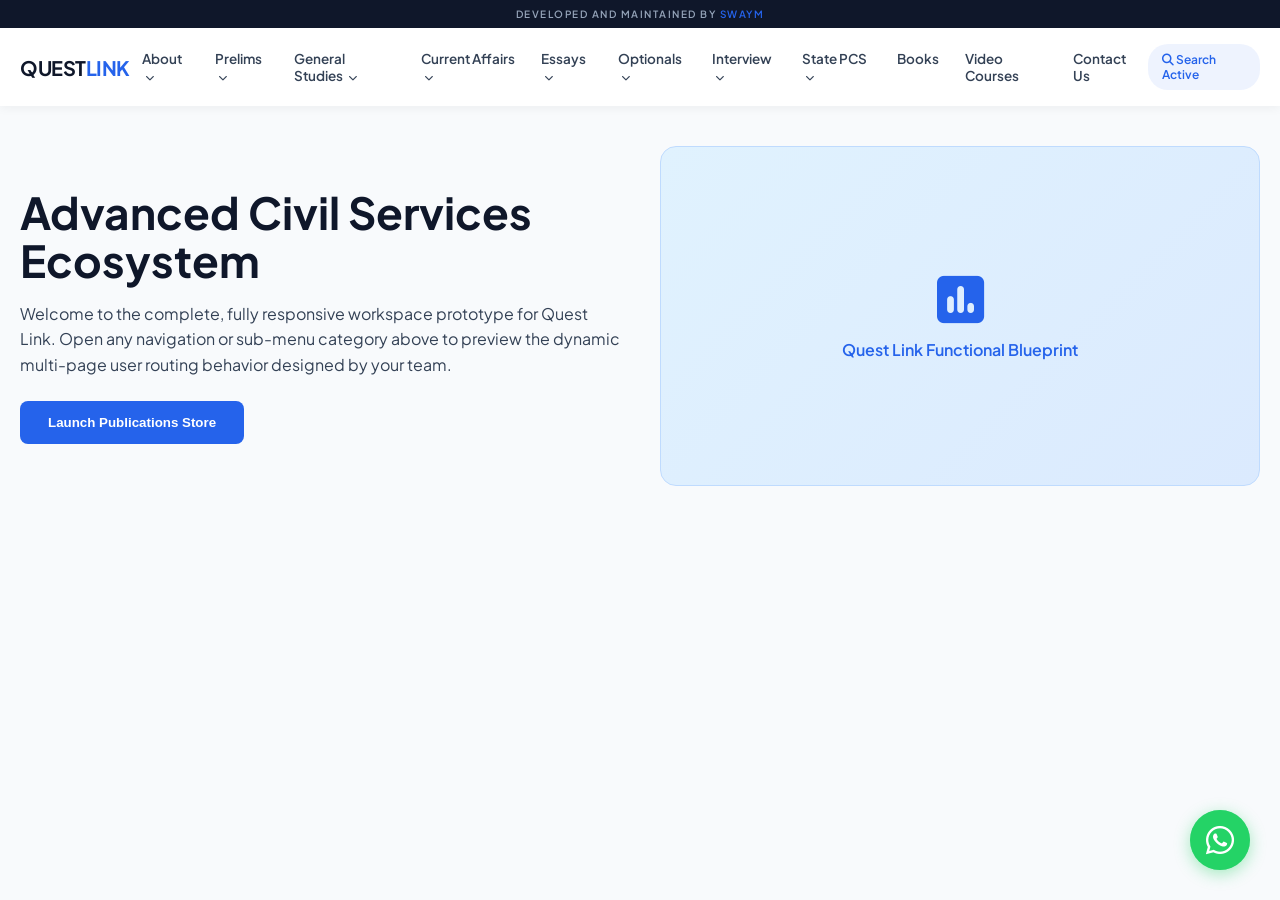
==== commit 83773b94: "Update index.html" ====
--- a/index.html
+++ b/index.html
@@ -4,7 +4,7 @@
     <meta charset="UTF-8">
     <meta name="viewport" content="width=device-width, initial-scale=1.0, maximum-scale=1.0, user-scalable=no">
     <title>Quest Link - Interactive Live Demo</title>
-    <link href="https://fonts.googleapis.com/css2?family=Plus+Jakarta+Sans:wght400;500;600;700&display=swap" rel="stylesheet">
+    <link href="https://fonts.googleapis.com/css2?family=Plus+Jakarta+Sans:wght@400;500;600;700&display=swap" rel="stylesheet">
     <link rel="stylesheet" href="https://cdnjs.cloudflare.com/ajax/libs/font-awesome/6.5.1/css/all.min.css">
     
     <style>
@@ -29,7 +29,7 @@
             overflow-x: hidden;
         }
 
-        /* WATERMARK BRANDING BAR */
+        /* UPDATED BRANDING WATERMARK BAR */
         .agency-badge {
             background-color: var(--slate-900);
             color: #94a3b8;
@@ -100,9 +100,31 @@
         .cta-btn { display: inline-block; background-color: var(--primary); color: var(--white); padding: 14px 28px; border-radius: 8px; text-decoration: none; font-weight: 600; text-align: center; cursor: pointer; border: none; }
         .hero-visual { background: linear-gradient(135deg, #e0f2fe 0%, #dbeafe 100%); height: 340px; border-radius: 16px; display: flex; align-items: center; justify-content: center; border: 1px solid #bfdbfe; }
 
+        /* NEW HOME/COLLAPSE LINK BUTTON BUTTON STYLE */
+        .back-home-link {
+            display: inline-flex;
+            align-items: center;
+            gap: 8px;
+            color: var(--primary);
+            text-decoration: none;
+            font-weight: 700;
+            font-size: 14px;
+            margin-bottom: 20px;
+            padding: 8px 16px;
+            background: rgba(37, 99, 235, 0.06);
+            border-radius: 6px;
+            cursor: pointer;
+            transition: all 0.2s;
+            border: none;
+        }
+        .back-home-link:hover {
+            background: var(--primary);
+            color: var(--white);
+        }
+
         /* WORKSPACE TEMPLATE BLOCKS */
         .workspace-card { background: var(--white); padding: 40px; border-radius: 16px; border: 1px solid #e2e8f0; box-shadow: 0 4px 6px -1px rgba(0,0,0,0.02); }
-        .workspace-breadcrumbs { font-size: 12px; font-weight: 700; text-transform: uppercase; letter-spacing: 1px; color: var(--primary); margin-bottom: 10px; }
+        .workspace-breadcrumbs { font-size: 12px; font-weight: 700; text-transform: uppercase; letter-spacing: 1px; color: #64748b; margin-bottom: 10px; }
         .workspace-card h2 { color: var(--slate-900); font-size: 32px; margin-bottom: 15px; }
         .workspace-card p { line-height: 1.7; font-size: 16px; color: var(--slate-700); margin-bottom: 20px; }
         
@@ -141,7 +163,7 @@
 </head>
 <body>
 
-    <div class="agency-badge">Engineered &amp; Supplied by <span>SWAYM</span> Systems</div>
+    <div class="agency-badge">Developed and maintained by <span>Swaym</span></div>
 
     <header>
         <div class="header-main">
@@ -232,6 +254,10 @@
     </main>
 
     <main class="page-view" id="dynamic-workspace-view">
+        <button class="back-home-link" onclick="switchView('home-view')">
+            <i class="fa-solid fa-arrow-left"></i> Back to Main Home
+        </button>
+        
         <div class="workspace-card">
             <div id="content-breadcrumbs" class="workspace-breadcrumbs">Menu / Sub-Menu</div>
             <h2 id="content-title">Subject Node</h2>
@@ -251,6 +277,10 @@
     </main>
 
     <main class="page-view" id="books-view">
+        <button class="back-home-link" onclick="switchView('home-view')">
+            <i class="fa-solid fa-arrow-left"></i> Back to Main Home
+        </button>
+
         <div class="workspace-breadcrumbs">Store Assets</div>
         <h2 style="font-size:32px; color:var(--slate-900); margin-bottom:10px;">Essential Publications</h2>
         <p style="margin-bottom:30px;">Manage pricing, inventory numbers, and cover asset paths for Books 1 to 5 cleanly from the underlying database.</p>
@@ -265,6 +295,10 @@
     </main>
 
     <main class="page-view" id="courses-view">
+        <button class="back-home-link" onclick="switchView('home-view')">
+            <i class="fa-solid fa-arrow-left"></i> Back to Main Home
+        </button>
+
         <div class="workspace-breadcrumbs">Streaming Portals</div>
         <h2 style="font-size:32px; color:var(--slate-900); margin-bottom:10px;">Video Mastery Programs</h2>
         <p style="margin-bottom:30px;">Premium course classrooms secured behind stateless backend user token verification layers.</p>
